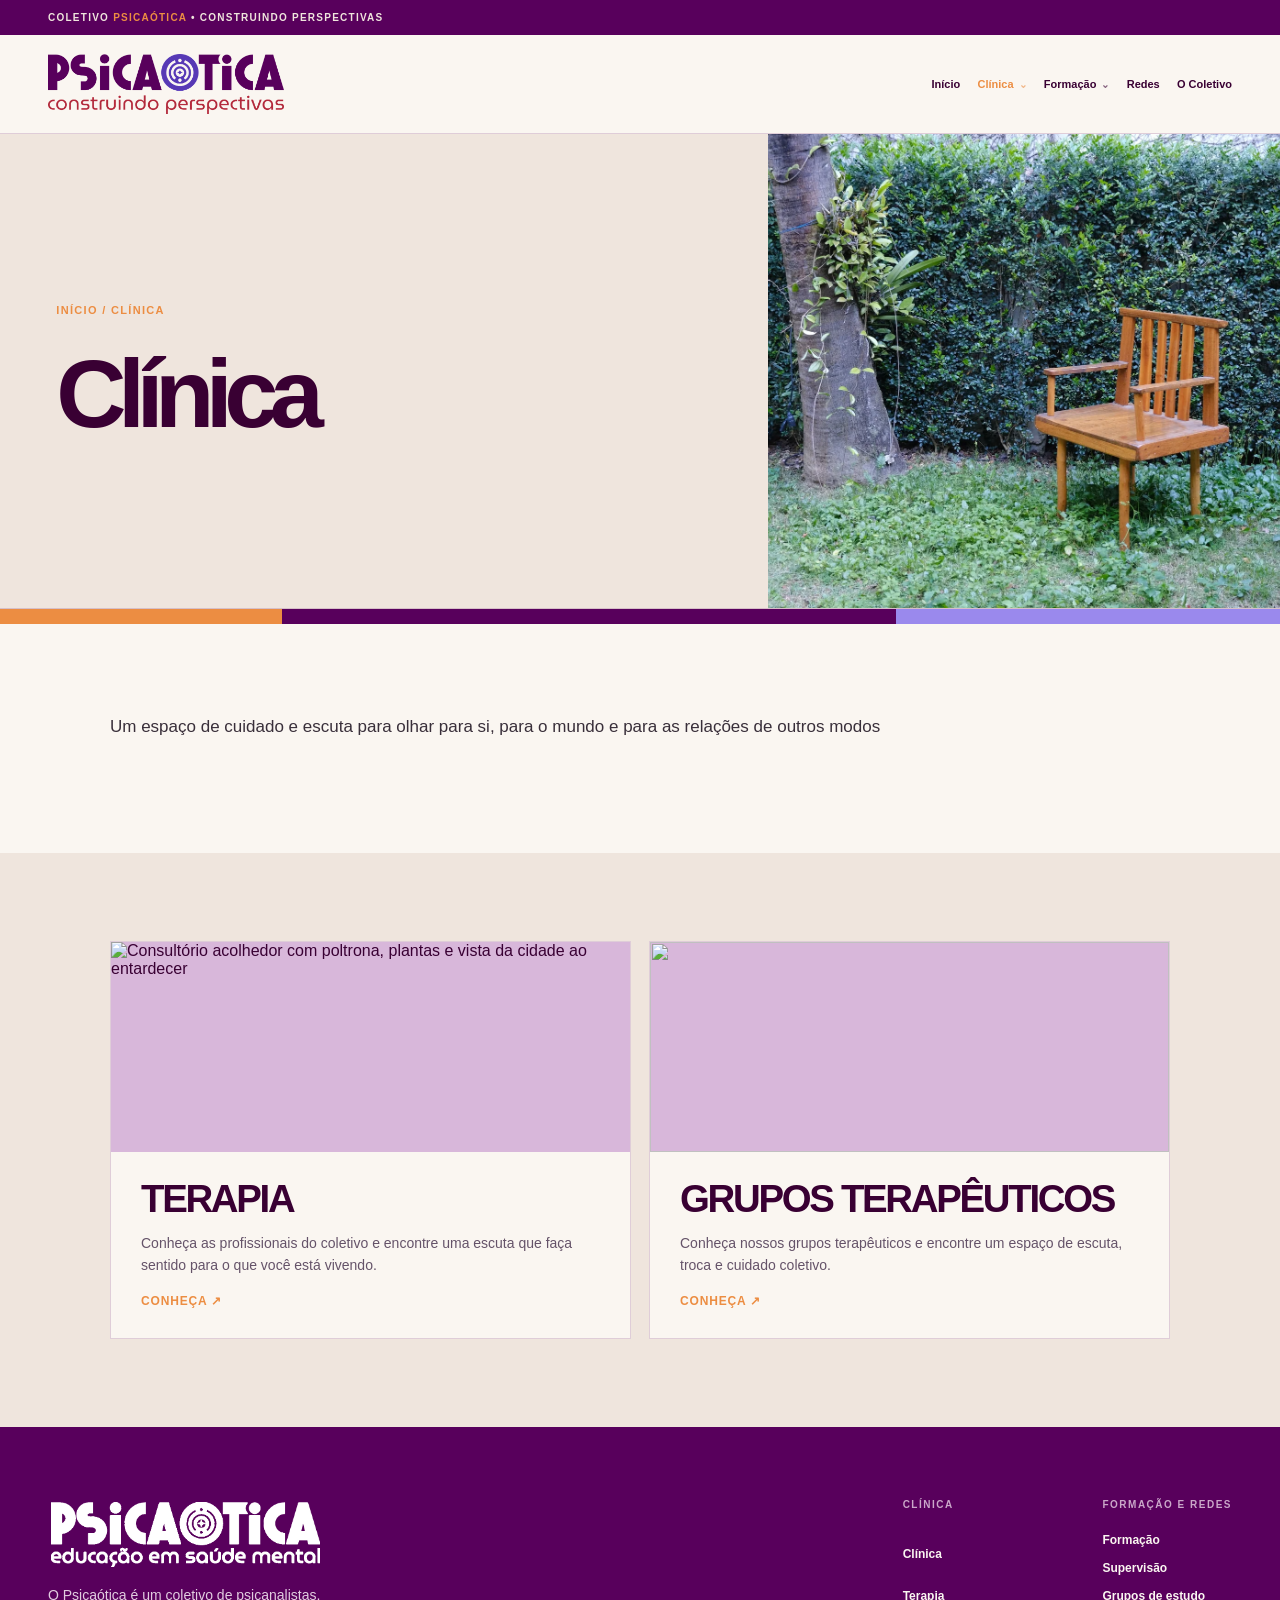
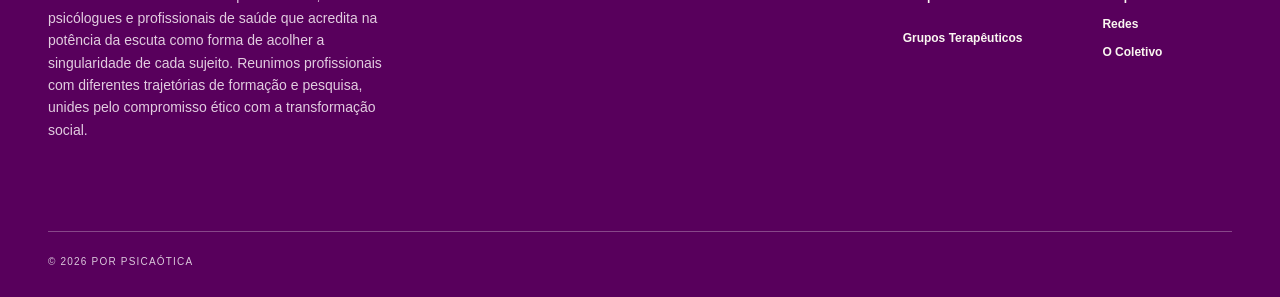
==== clinica.html @ a322cb0e "Troca foto do card Terapia na Clínica pela nova versão" ====
<!DOCTYPE html>
<html lang="pt-BR"><head><meta charset="utf-8"/><meta content="width=device-width, initial-scale=1" name="viewport"/><meta content="#58005c" name="theme-color"/><meta content="O Psicaótica é um coletivo de psicanalistas, psicólogues e profissionais de saúde que acredita na potência da escuta como forma de acolher a singularidade de cada sujeito. Reunimos profissionais com diferentes trajetórias de formação e pesquisa, unides pelo compromisso ético com a transformação social." name="description"/><title>Clínica | Psicaótica</title><link href="assets/style.css" rel="stylesheet"/><link href="assets/icone.png" rel="icon" type="image/png"/></head><body><div class="topbar"><div class="container"><span>COLETIVO <b>PSICAÓTICA</b> • CONSTRUINDO PERSPECTIVAS</span></div></div><header class="header"><div class="container head-inner"><a aria-label="Página inicial Psicaótica" class="wordmark" href="index.html"><img alt="Psicaótica — construindo perspectivas" src="assets/logo.png"/></a><nav aria-label="Menu principal" class="nav" id="mainnav"><a class="" href="index.html">Início</a><div class="nav-group active"><a class="nav-root" href="clinica.html">Clínica <span class="chev">⌄</span></a><div class="subnav"><a class="" href="terapia.html">Terapia</a><a class="" href="grupos-terapeuticos.html">Grupos Terapêuticos</a></div></div><div class="nav-group"><a class="nav-root" href="formacao.html?v=20261016-2121">Formação <span class="chev">⌄</span></a><div class="subnav"><a class="" href="supervisao.html">Supervisão</a><a class="" href="grupos-de-estudo.html">Grupos de estudo</a></div></div><a class="" href="redes.html">Redes</a><a class="" href="o-coletivo.html">O Coletivo</a></nav><button aria-controls="mainnav" aria-expanded="false" aria-label="Abrir menu" class="mobile-menu" id="menubutton" type="button">☰</button></div></header><main class="site-main"><section class="inner-hero inner-photo-hero"><div class="container inner-hero-copy"><p class="eyebrow"><a href="index.html">Início</a> / Clínica</p><h1>Clínica</h1></div><div class="inner-hero-image"><img alt="Fotografia do coletivo: cadeira de madeira no jardim" src="assets/cadeira.webp"/></div></section><div aria-hidden="true" class="stripe"></div><section class="text-section"><div class="container"><div class="text-inner"><div class="long-copy"><p>Um espaço de cuidado e escuta para olhar para si, para o mundo e para as relações de outros modos</p></div></div></div></section><section class="text-section alt"><div class="container"><div class="text-inner"><div class="sections-grid"><a class="section-tile" href="terapia.html"><div class="tile-img"><img alt="Consultório acolhedor com poltrona, plantas e vista da cidade ao entardecer" loading="lazy" src="https://static.wixstatic.com/media/4f5306_926e09d7658e4088a570bdd4f1fd64c8~mv2.webp"/></div><div class="tile-info"><h3>TERAPIA</h3><p>Conheça as profissionais do coletivo e encontre uma escuta que faça sentido para o que você está vivendo.</p><span class="tile-link">Conheça ↗</span></div></a><a class="section-tile" href="grupos-terapeuticos.html"><div class="tile-img"><img alt="" loading="lazy" src="https://static.wixstatic.com/media/4f5306_4c8e13bfe18f4029b427b8da8f125300~mv2.png"/></div><div class="tile-info"><h3>GRUPOS TERAPÊUTICOS</h3><p>Conheça nossos grupos terapêuticos e encontre um espaço de escuta, troca e cuidado coletivo.</p><span class="tile-link">Conheça ↗</span></div></a></div></div></div></section></main><footer class="footer"><div class="container"><div class="footer-content"><div><div class="footer-white-logo"><img alt="Psicaótica" src="assets/logo-rodape.png"/></div><p class="footer-description">O Psicaótica é um coletivo de psicanalistas, psicólogues e profissionais de saúde que acredita na potência da escuta como forma de acolher a singularidade de cada sujeito. Reunimos profissionais com diferentes trajetórias de formação e pesquisa, unides pelo compromisso ético com a transformação social.</p></div><div class="footer-links"><div><small>Clínica</small><a href="clinica.html">Clínica</a><a href="terapia.html">Terapia</a><a href="grupos-terapeuticos.html">Grupos Terapêuticos</a></div><div><small>Formação e redes</small><a href="formacao.html?v=20261016-2121">Formação</a><a href="supervisao.html">Supervisão</a><a href="grupos-de-estudo.html">Grupos de estudo</a><a href="redes.html">Redes</a><a href="o-coletivo.html">O Coletivo</a></div></div></div><div class="footer-end"><span>© 2026 por Psicaótica</span></div></div></footer><script defer="" src="assets/menu.js"></script></body></html>
---- assets/style.css ----
:root{--violet:#58005c;--deep:#390033;--blueviolet:#5739b5;--lavender:#9a89ed;--cream:#efe5dd;--paper:#faf6f1;--coral:#ec8d42;--orange:#ec8d42;--text:#390033;--hair:rgba(88,0,92,.17)}
*{box-sizing:border-box}html{scroll-behavior:smooth}body{margin:0;color:var(--text);background:var(--paper);font-family:Arial,Helvetica,sans-serif;-webkit-font-smoothing:antialiased}a{color:inherit;text-decoration:none}button{font:inherit}img{display:block;max-width:100%}::selection{color:white;background:var(--coral)}
.container{width:min(100% - 96px,1376px);margin-inline:auto}.micro{font-size:11px;letter-spacing:.16em;text-transform:uppercase;font-weight:800}.caps{font-family:Arial,Helvetica,sans-serif;font-stretch:condensed;font-weight:900;letter-spacing:-.065em;text-transform:uppercase}
.topbar{height:35px;background:var(--violet);color:var(--cream);display:flex;align-items:center}.topbar .container{display:flex;justify-content:space-between;align-items:center;gap:24px;font-size:10px;letter-spacing:.125em;font-weight:700}.topbar b{color:var(--orange)}
.header{background:var(--paper);position:relative;z-index:20;border-bottom:1px solid var(--hair)}.head-inner{height:98px;display:flex;align-items:center;justify-content:space-between;gap:25px}.wordmark{width:236px;flex:0 0 auto}.wordmark img{width:100%;height:auto}.nav{display:flex;align-items:center;gap:29px}.nav a{font-size:12px;white-space:nowrap;font-weight:800;transition:color .2s}.nav a:hover{color:var(--coral)}.nav .navlast{background:var(--violet);color:white;padding:16px 18px}.nav .navlast:hover{background:var(--deep);color:white}.mobile-menu{display:none;border:0;background:transparent;color:var(--violet);font-size:30px;cursor:pointer;line-height:1}
.hero{overflow:hidden;background:var(--cream)}.hero-grid{display:grid;grid-template-columns:54% 46%;min-height:690px}.hero-left{padding:85px 7% 60px max(48px,calc((100vw - 1376px)/2));display:flex;flex-direction:column;align-items:flex-start;position:relative;z-index:1}.rubric{display:flex;align-items:center;gap:12px;color:var(--violet);margin-bottom:24px}.rubric:before{content:"";background:var(--coral);width:29px;height:4px}.hero h1{font-size:clamp(56px,5.65vw,92px);line-height:.97;margin:0;max-width:730px;letter-spacing:-.07em}.hero h1 span{color:var(--coral)}.hero h1 em{font-family:Georgia,'Times New Roman',serif;text-transform:none;letter-spacing:-.075em;font-weight:400}.hero-description{max-width:490px;font-size:17px;line-height:1.6;margin:31px 0 29px;color:#644a61}.hero-actions{display:flex;flex-wrap:wrap;gap:11px;align-items:center}.btn{border:1.5px solid var(--violet);padding:17px 20px;display:inline-flex;align-items:center;gap:20px;font-weight:800;text-transform:uppercase;letter-spacing:.075em;font-size:11px;transition:transform .2s,background .2s}.btn:hover{transform:translateY(-3px)}.btn.primary{background:var(--violet);color:white}.btn.secondary:hover{background:#e2d6e4}.hero-foot{display:flex;gap:20px;align-items:center;margin-top:auto;padding-top:40px;font-size:10px;color:#856e81;letter-spacing:.11em;text-transform:uppercase;font-weight:800}.hero-foot:before{content:"";height:1px;width:47px;background:var(--coral)}
.hero-media{position:relative;min-height:620px;overflow:hidden;background:#18352c}.hero-photo{width:100%;height:100%;object-fit:cover;object-position:51% 54%;position:absolute;inset:0}.hero-media:after{content:"";position:absolute;inset:0;background:linear-gradient(0deg,rgba(38,11,30,.37),transparent 45%)}.round-stamp{position:absolute;top:30px;left:30px;z-index:2;background:var(--lavender);width:145px;height:145px;display:grid;place-items:center;border-radius:50%;border:12px solid var(--cream);transform:rotate(-12deg)}.round-stamp img{width:88px;height:88px}.photo-label{position:absolute;bottom:32px;left:42px;right:40px;z-index:2;display:flex;justify-content:space-between;gap:24px;align-items:flex-end;color:white}.photo-label strong{font-size:clamp(38px,5vw,72px);font-weight:900;line-height:.9;letter-spacing:-.07em}.photo-label span{font-size:10px;letter-spacing:.14em;text-transform:uppercase;text-align:right;line-height:1.5;font-weight:800}
.marquee{background:var(--coral);color:var(--paper);overflow:hidden}.marquee-inner{display:flex;align-items:center;gap:34px;white-space:nowrap;padding:17px 0;min-width:max-content;animation:marquee 45s linear infinite}.marquee .word{font-size:12px;text-transform:uppercase;letter-spacing:.155em;font-weight:800}.marquee .dot{color:var(--orange);font-size:17px}@keyframes marquee{to{transform:translateX(-50%)}}
.section-title{font-size:clamp(47px,5.4vw,77px);line-height:1.02;margin:20px 0 0;letter-spacing:-.07em}.section-label{color:var(--coral)}.intro{padding:119px 0 110px;background:var(--paper)}.intro-layout{display:grid;grid-template-columns:1.05fr .95fr;gap:100px;align-items:start}.intro h2{max-width:650px}.intro h2 em{font-family:Georgia,serif;font-weight:400;color:var(--coral)}.intro-right{padding:31px 0 0;border-top:2px solid var(--violet);align-self:center}.intro-right p{font-size:clamp(20px,2.1vw,28px);line-height:1.47;letter-spacing:-.025em;margin:0 0 24px}.intro-right small{font-size:13px;line-height:1.7;color:#806780;display:block;max-width:460px}
.axes{padding:105px 0 124px;background:var(--cream)}.axes-head{display:flex;align-items:end;justify-content:space-between;gap:25px;margin-bottom:49px}.axes-head p{max-width:287px;line-height:1.6;font-size:14px;color:#735c6e;margin:0 0 6px}.axes-grid{display:grid;grid-template-columns:repeat(2,1fr);gap:16px}.axis{min-height:390px;padding:32px 37px 33px;display:flex;flex-direction:column;position:relative;overflow:hidden;transition:transform .25s}.axis:hover{transform:translateY(-5px)}.axis:first-child{background:var(--violet);color:white}.axis:nth-child(2){background:var(--lavender);color:var(--deep)}.axis:nth-child(3){background:var(--coral);color:#fff5ef}.axis:nth-child(4){background:var(--paper);color:var(--violet);border:1px solid rgba(88,0,92,.16)}.axis-top{display:flex;align-items:center;justify-content:space-between;gap:20px;font-size:11px;letter-spacing:.15em;font-weight:800}.axis-top i{font-size:25px;font-weight:400;font-style:normal}.axis-number{position:absolute;right:25px;top:41px;font-size:170px;line-height:1;font-weight:900;opacity:.085;letter-spacing:-.09em}.axis-text{position:relative;margin-top:auto;z-index:1;max-width:500px}.axis-text h3{font-size:clamp(47px,5vw,72px);line-height:1;letter-spacing:-.07em;margin:0 0 16px}.axis-text p{font-size:15px;line-height:1.57;max-width:375px;margin:0}.axis-footer{border-top:1px solid currentColor;margin-top:28px;opacity:.76;padding-top:18px;font-size:10px;text-transform:uppercase;letter-spacing:.12em;font-weight:800;display:flex;justify-content:space-between}
.manifesto{background:var(--deep);color:var(--cream);overflow:hidden}.manifest-grid{display:grid;grid-template-columns:1.02fr .98fr;min-height:630px}.manifest-copy{padding:95px 8% 95px max(48px,calc((100vw - 1376px)/2));display:flex;flex-direction:column;align-items:flex-start}.manifest-copy .micro{color:var(--lavender)}.manifest-copy blockquote{font-size:clamp(48px,5.2vw,77px);font-weight:900;line-height:1.04;letter-spacing:-.075em;margin:60px 0 27px}.manifest-copy blockquote em{font-family:Georgia,serif;font-weight:400;color:var(--lavender);letter-spacing:-.07em}.manifest-copy p{max-width:475px;line-height:1.68;color:#e1d1df;font-size:15px;margin:0}.manifest-photo{position:relative;overflow:hidden;min-height:560px}.manifest-photo>img{width:100%;height:100%;position:absolute;inset:0;object-fit:cover;object-position:50% 45%}.cat-caption{position:absolute;left:31px;bottom:30px;color:#fff;padding:12px 16px;background:var(--violet);font-weight:800;font-size:10px;letter-spacing:.13em;text-transform:uppercase}
.people{padding:118px 0 120px;background:var(--paper)}.people-head{display:flex;justify-content:space-between;align-items:end;gap:40px;margin-bottom:55px}.people-head p{max-width:365px;color:#776478;font-size:14px;line-height:1.7;margin:0}.people-grid{display:grid;grid-template-columns:1fr 1fr;gap:24px}.person{display:grid;grid-template-columns:45% 55%;min-height:345px;background:var(--cream);border:1px solid var(--hair)}.person-image{min-height:345px;position:relative;overflow:hidden;background:var(--lavender)}.person-image img{width:100%;height:100%;position:absolute;inset:0;object-fit:cover;object-position:center 38%}.person:nth-child(2) .person-image img{object-position:center 26%}.person-copy{padding:34px 29px;display:flex;flex-direction:column;justify-content:flex-end}.person-copy .micro{font-size:10px;color:var(--coral)}.person-copy h3{font-size:clamp(30px,2.5vw,43px);letter-spacing:-.06em;line-height:1.05;margin:16px 0 11px}.person-copy p{font-size:13px;line-height:1.65;color:#755f72;margin:0}
.newsletter{padding:93px 0;background:var(--lavender);color:var(--deep);position:relative;overflow:hidden}.news-layout{display:grid;grid-template-columns:1fr 1fr;gap:80px;align-items:center}.newsletter h2{font-size:clamp(53px,5.5vw,82px);line-height:.99;letter-spacing:-.075em;margin:17px 0 0}.newsletter p{font-size:18px;line-height:1.65;margin:0 0 28px;max-width:480px}.newsletter .btn{background:var(--deep);color:white;border-color:var(--deep)}.news-star{position:absolute;right:-100px;bottom:-180px;font-family:Georgia,serif;font-size:500px;line-height:1;color:rgba(88,0,92,.08);pointer-events:none}
.footer{background:var(--violet);color:var(--paper);padding:72px 0 30px}.footer-content{display:flex;justify-content:space-between;align-items:start;gap:80px;padding-bottom:76px}.footer-white-logo{width:275px;max-width:100%}.footer-white-logo img{width:100%;height:auto}.footer-content p{max-width:350px;line-height:1.6;color:#e2cce0;font-size:14px}.footer-links{display:flex;gap:80px;font-size:12px;font-weight:700}.footer-links div{display:grid;gap:14px}.footer-links small{text-transform:uppercase;font-size:10px;color:#caa7c9;letter-spacing:.15em;margin-bottom:9px}.footer-links a:hover{text-decoration:underline}.footer-end{border-top:1px solid rgba(255,255,255,.28);padding-top:24px;display:flex;justify-content:space-between;gap:20px;font-size:10px;letter-spacing:.12em;text-transform:uppercase;color:#dbc8dc}
.preview{position:fixed;bottom:17px;right:17px;background:#fff;color:var(--violet);border:1px solid var(--hair);padding:11px 15px;z-index:15;font-size:10px;font-weight:800;text-transform:uppercase;letter-spacing:.09em;box-shadow:0 10px 35px #0002}
@media(max-width:1100px){.container{width:min(100% - 64px,1376px)}.nav{gap:18px}.nav a{font-size:11px}.wordmark{width:204px}.hero-left{padding-left:32px}.round-stamp{left:-55px}.manifest-copy{padding-left:32px}.intro-layout{gap:55px}.person{display:flex;flex-direction:column}.person-image{height:330px;min-height:330px}.person-copy{min-height:180px}}
@media(max-width:760px){.container{width:min(100% - 38px,1376px)}.topbar .container span:last-child{display:none}.topbar .container{justify-content:center;font-size:9px}.head-inner{height:80px}.wordmark{width:194px}.mobile-menu{display:block}.nav{display:none;position:absolute;left:0;right:0;top:80px;background:var(--paper);padding:24px 22px 30px;flex-direction:column;align-items:stretch;gap:22px;box-shadow:0 22px 30px #39003322;border-bottom:1px solid var(--hair)}.nav.open{display:flex}.nav a{font-size:13px}.nav .navlast{text-align:center}.hero-grid{display:flex;flex-direction:column}.hero-left{padding:56px 22px 48px}.rubric{font-size:10px}.hero h1{font-size:clamp(57px,13.3vw,87px)}.hero-description{font-size:16px;margin:26px 0}.hero-foot{display:none}.hero-media{width:100%;min-height:420px;height:420px}.hero-photo{object-position:52% 48%}.round-stamp{left:16px;top:18px;width:112px;height:112px;border:9px solid var(--cream)}.round-stamp img{width:60px;height:60px}.photo-label{left:24px;bottom:25px;right:22px}.photo-label strong{font-size:49px}.photo-label span{font-size:9px}.marquee-inner{padding:13px 0}.intro{padding:80px 0}.intro-layout{display:block}.intro-right{margin-top:42px;padding-top:25px}.intro-right p{font-size:22px}.section-title{font-size:clamp(48px,10vw,68px)}.axes{padding:76px 0 85px}.axes-head{display:block;margin-bottom:30px}.axes-head p{margin-top:22px}.axes-grid{grid-template-columns:1fr;gap:12px}.axis{min-height:310px;padding:27px}.axis-text h3{font-size:60px}.axis-number{font-size:145px}.manifest-grid{display:block}.manifest-copy{padding:76px 20px 72px}.manifest-copy blockquote{font-size:clamp(48px,11vw,69px);margin:34px 0 28px}.manifest-photo{height:450px;min-height:450px}.manifest-photo>img{object-position:center 38%}.people{padding:77px 0 87px}.people-head{display:block;margin-bottom:32px}.people-head p{margin-top:23px}.people-grid{grid-template-columns:1fr}.person{display:grid;grid-template-columns:42% 58%;min-height:245px}.person-image{height:100%;min-height:245px}.person-copy{min-height:unset;padding:22px}.person-copy h3{font-size:30px}.person-copy p{font-size:12px}.newsletter{padding:75px 0}.news-layout{display:block}.newsletter h2{margin:19px 0 28px}.newsletter p{font-size:16px}.footer-content{display:block;padding-bottom:49px}.footer-links{margin-top:34px;gap:40px}.footer-end{display:block;line-height:1.8}.footer-end span{display:block}.preview{right:7px;bottom:7px;padding:8px 11px;font-size:9px}}
@media(max-width:430px){.hero h1{font-size:54px}.hero-media{height:380px;min-height:380px}.person{display:block}.person-image{height:250px}.person-copy{min-height:145px}.hero-actions{align-items:stretch}.btn{font-size:10px}.photo-label strong{font-size:44px}}
@media(prefers-reduced-motion:reduce){html{scroll-behavior:auto}.marquee-inner{animation:none}.axis,.btn{transition:none}}


/* Páginas internas: herdam a arte e a tipografia editorial da capa aprovada */
html{scroll-behavior:smooth}body{min-height:100vh}body a:focus-visible,body button:focus-visible{outline:3px solid #ec8d42;outline-offset:4px}
.nav a.active{color:var(--coral)!important;border-bottom:2px solid var(--coral)}
.header{z-index:100}
.page-hero{overflow:hidden;position:relative;background:var(--cream);padding:88px 0 90px;border-bottom:1px solid var(--hair)}
.page-hero .container{position:relative;z-index:2}
.page-hero:after{content:'✳';font-family:Georgia,serif;font-size:clamp(200px,32vw,470px);color:var(--lavender);opacity:.17;line-height:1;position:absolute;right:-3vw;top:-13vw;pointer-events:none}
.crumbs{font-size:11px;letter-spacing:.13em;text-transform:uppercase;font-weight:800;color:var(--coral);margin-bottom:28px}
.crumbs a{text-decoration:underline;text-underline-offset:4px}
.page-hero h1{font-size:clamp(55px,8.2vw,122px);line-height:.86;letter-spacing:-.085em;margin:0;max-width:1050px;font-weight:900}
.page-hero h1 em{font-family:Georgia,serif;font-weight:400;color:var(--coral)}
.page-hero p{max-width:650px;margin:35px 0 0;font-size:clamp(16px,1.65vw,21px);line-height:1.64;color:#614b65}
.small-band{height:18px;background:linear-gradient(90deg,var(--coral) 0 20%,var(--violet) 20% 63%,var(--lavender) 63%)}
.page-content{padding:90px 0 118px;background:var(--paper)}
.content-grid{display:grid;grid-template-columns:minmax(0,1.45fr) minmax(240px,.55fr);gap:70px}
.article-text{max-width:790px}.article-text h2{font-size:clamp(35px,4.5vw,66px);letter-spacing:-.075em;line-height:1.01;margin:0 0 28px}
.article-text h3{font-size:clamp(28px,3vw,40px);letter-spacing:-.055em;line-height:1.07;margin:52px 0 16px}
.article-text p{font-size:17px;line-height:1.78;margin:0 0 23px;color:#3e3041}
.article-text p.lead{font-size:clamp(20px,2.25vw,27px);line-height:1.55;font-weight:650;letter-spacing:-.015em;color:var(--violet)}
.article-text ul{margin:25px 0 42px;padding:0;list-style:none;border-top:1px solid var(--hair)}
.article-text li{position:relative;border-bottom:1px solid var(--hair);padding:16px 18px 16px 35px;font-size:16px;line-height:1.6}
.article-text li:before{content:'✳';position:absolute;left:3px;color:var(--coral)}
.aside-note{align-self:start;position:sticky;top:28px;border:1px solid var(--hair);padding:30px;background:var(--cream)}
.aside-note .micro{color:var(--coral)}.aside-note p{font-size:14px;line-height:1.65;margin:18px 0;color:#644b65}
.aside-note .btn{width:100%;justify-content:space-between;margin-top:16px;font-size:11px}
.block-alt{padding:100px 0;background:var(--cream)}
.block-title{font-size:clamp(45px,5vw,76px);letter-spacing:-.075em;line-height:1;margin:10px 0 40px}
.values-list{display:grid;grid-template-columns:repeat(3,minmax(0,1fr));gap:1px;background:rgba(88,0,92,.2);border:1px solid rgba(88,0,92,.2)}
.value-card{background:var(--cream);padding:30px;min-height:214px}.value-card h3{font-size:27px;letter-spacing:-.06em;line-height:1.1;margin:0 0 14px}.value-card p{font-size:14px;line-height:1.65;margin:0;color:#735c72}
.axis-cards{display:grid;grid-template-columns:repeat(2,minmax(0,1fr));gap:15px}.axis-card{background:var(--paper);border:1px solid var(--hair);padding:34px;display:flex;min-height:230px;flex-direction:column;transition:transform .2s}.axis-card:hover{transform:translateY(-4px)}.axis-card .micro{color:var(--coral)}.axis-card h3{font-size:clamp(32px,3.5vw,51px);margin:35px 0 15px;letter-spacing:-.07em}.axis-card p{font-size:14px;line-height:1.6;color:#6b546d;margin:0 auto 0 0}.axis-card .arrow{align-self:flex-end;font-size:24px}
.profile-grid{display:grid;grid-template-columns:repeat(2,minmax(0,1fr));gap:22px}
.profile-card{background:var(--paper);border:1px solid var(--hair);overflow:hidden;display:grid;grid-template-columns:46% 54%;min-height:350px}
.profile-photo{position:relative;min-height:350px;background:var(--lavender);overflow:hidden}.profile-photo img{width:100%;height:100%;object-fit:cover;display:block;position:absolute;inset:0}
.profile-content{padding:28px 25px;display:flex;flex-direction:column;align-items:start}.profile-content h3{font-size:clamp(30px,3vw,42px);letter-spacing:-.07em;line-height:1;margin:15px 0}.profile-content p{font-size:13px;line-height:1.68;margin:0;color:#6a526b}
.profile-foot{margin-top:auto;padding-top:22px;width:100%;border-top:1px solid var(--hair);color:#795b77;font-size:11px;line-height:1.45}
.archive-list{display:grid;grid-template-columns:repeat(4,1fr);gap:16px;margin-top:26px}.archive-card{border:1px solid var(--hair);background:var(--paper);overflow:hidden}.archive-photo{aspect-ratio:4 / 4.7;background:var(--lavender);overflow:hidden;display:grid;place-items:center}.archive-photo img{width:100%;height:100%;object-fit:cover}.archive-photo span{font-size:45px;font-weight:900;color:var(--deep);opacity:.3}.archive-card h3{font-size:21px;line-height:1.13;padding:19px 16px;margin:0;letter-spacing:-.045em}
.validation-note{margin:33px 0 0;padding:21px 24px;border-left:4px solid var(--coral);background:rgba(177,41,59,.07);font-size:13px;line-height:1.7;color:#563550}
.callout{display:flex;flex-wrap:wrap;justify-content:space-between;gap:25px;align-items:center;background:var(--deep);color:var(--paper);padding:38px 44px;margin-top:65px}.callout p{font-size:21px;max-width:650px;line-height:1.4;margin:0}.callout .btn{color:var(--paper);border-color:var(--paper)}
.home-feature{padding:90px 0;background:var(--paper)}
.home-feature-row{display:grid;grid-template-columns:minmax(0,.95fr) minmax(0,1.05fr);gap:65px;align-items:center}.home-feature h2{font-size:clamp(45px,5.5vw,78px);line-height:1;letter-spacing:-.07em;margin:16px 0 25px}.home-feature p{font-size:17px;line-height:1.75;color:#674b68;margin-bottom:25px}.home-feature-photo{height:480px;overflow:hidden}.home-feature-photo img{width:100%;height:100%;object-fit:cover}
.bottom-links{display:flex;gap:18px;flex-wrap:wrap;margin-top:35px}.bottom-links a{text-decoration:underline;text-underline-offset:6px;color:var(--violet);font-size:14px;font-weight:800}
.footer-links a,.footer a{white-space:normal}
@media(max-width:950px){.profile-grid{grid-template-columns:1fr}.archive-list{grid-template-columns:repeat(3,1fr)}.content-grid{grid-template-columns:1fr}.aside-note{position:relative;top:auto}.values-list{grid-template-columns:repeat(2,1fr)}}
@media(max-width:700px){.page-hero{padding:58px 0 69px}.page-content,.block-alt,.home-feature{padding:64px 0}.page-hero h1{font-size:clamp(53px,12vw,84px)}.page-hero p{margin-top:24px}.archive-list{grid-template-columns:repeat(2,1fr)}.profile-card{grid-template-columns:40% 60%;min-height:280px}.profile-photo{min-height:280px}.profile-content{padding:22px 17px}.profile-content h3{font-size:27px}.values-list,.axis-cards{grid-template-columns:1fr}.home-feature-row{display:block}.home-feature-photo{height:365px;margin-top:35px}.callout{padding:28px}.nav a.active{border:0}.page-hero:after{top:15vw}}
@media(max-width:420px){.profile-card{display:block}.profile-photo{min-height:260px;height:260px}.profile-content{min-height:215px}.archive-list{gap:10px}.archive-card h3{font-size:18px;padding:12px}}

/* Navegação fiel à estrutura das páginas publicadas no Wix */
.head-inner{gap:24px}.nav{gap:clamp(13px,1.35vw,26px)}.nav>a,.nav .nav-root{font-size:11px;white-space:nowrap}
.nav-group{position:relative;display:flex;align-items:center}.nav-root{display:inline-flex;align-items:center;gap:5px;text-decoration:none}.nav-root .chev{font-size:10px;opacity:.6}.nav-group.active .nav-root,.nav a.active{color:var(--coral)!important}
.subnav{display:none;position:absolute;top:100%;left:-14px;min-width:216px;background:var(--paper);border:1px solid var(--hair);padding:12px;z-index:150;box-shadow:0 18px 30px #320a3633}
.subnav a{display:block!important;font-size:12px!important;padding:12px 10px!important;border:0!important;white-space:normal!important;color:var(--deep)!important;line-height:1.4}
.subnav a:hover,.subnav a.active{background:var(--cream);color:var(--coral)!important}
.nav-group:hover .subnav,.nav-group:focus-within .subnav{display:block}
.site-main{min-height:56vh}.inner-hero{position:relative;background:var(--cream);border-bottom:1px solid var(--hair);overflow:hidden;padding:95px 0 83px}
.inner-hero:after{content:'✳';pointer-events:none;position:absolute;right:-3vw;top:-7vw;font:normal 440px/1 Georgia,serif;color:var(--lavender);opacity:.14}
.inner-hero .container{position:relative;z-index:1}.eyebrow{color:var(--coral);font-weight:800;font-size:11px;letter-spacing:.12em;text-transform:uppercase;margin:0 0 24px}
.inner-hero h1{font-size:clamp(56px,9vw,126px);line-height:.89;letter-spacing:-.088em;font-weight:900;margin:0;max-width:900px;color:var(--deep)}
.inner-hero h1 em{font-family:Georgia,serif;font-weight:400;color:var(--coral)}
.inner-hero .subtitle{font-size:clamp(19px,2.2vw,27px);line-height:1.44;max-width:650px;margin:33px 0 0;color:var(--deep)}
.stripe{height:15px;background:linear-gradient(90deg,var(--coral) 0 22%,var(--violet) 22% 70%,var(--lavender) 70%)}
.text-section{padding:88px 0;background:var(--paper)}.text-section.alt{background:var(--cream)}.text-inner{max-width:1060px;margin:0 auto}
.long-copy{max-width:850px}.long-copy p{font-size:17px;line-height:1.78;margin:0 0 23px;color:#392f3a}
.long-copy p:first-child{margin-top:0}.section-heading{font-size:clamp(37px,5.1vw,71px);font-weight:850;letter-spacing:-.075em;line-height:1.02;margin:0 0 32px;color:var(--deep)}
.sections-grid{display:grid;grid-template-columns:repeat(2,minmax(0,1fr));gap:18px}.section-tile{display:flex;flex-direction:column;min-height:380px;border:1px solid var(--hair);background:var(--paper);overflow:hidden;text-decoration:none;color:var(--deep)}
.section-tile .tile-img{position:relative;height:210px;overflow:hidden;background:#d8b7da}.tile-img img{width:100%;height:100%;object-fit:cover}.tile-info{padding:27px 30px 30px;flex:1;display:flex;flex-direction:column}.section-tile h3{font-size:clamp(29px,3vw,43px);line-height:1.05;letter-spacing:-.06em;margin:0 0 12px}
.section-tile p{font-size:14px;line-height:1.6;color:#655369;margin:0 0 18px}.section-tile .tile-link{font-weight:800;font-size:12px;color:var(--coral);margin-top:auto;text-transform:uppercase;letter-spacing:.07em}
.cards-area{padding:88px 0;background:var(--cream)}.cards-area .section-heading{margin-bottom:39px}
.people-cards{display:grid;grid-template-columns:repeat(2,minmax(0,1fr));gap:20px;align-items:stretch}
.bio-card{display:grid;grid-template-columns:minmax(170px,36%) minmax(0,64%);border:1px solid var(--hair);background:var(--paper);overflow:hidden;min-height:410px}
.bio-image{background:#c7abd0;min-height:390px;position:relative;overflow:hidden}.bio-image img{width:100%;height:100%;object-fit:cover;position:absolute;inset:0}
.bio-details{padding:28px 27px 26px;display:flex;flex-direction:column;min-width:0}.bio-details h3{font-size:clamp(27px,2.6vw,40px);line-height:1.04;letter-spacing:-.065em;margin:0 0 6px}.bio-role{font-size:12px;font-weight:800;letter-spacing:.08em;color:var(--coral);text-transform:uppercase;margin-bottom:20px}
.bio-copy{font-size:13px;line-height:1.7;color:#4e3e4e}.bio-copy p{margin:0 0 13px}.bio-links{display:flex;gap:10px;flex-wrap:wrap;margin-top:auto;padding-top:18px}
.social{border:1px solid #bfa4bd;min-height:36px;display:inline-flex;align-items:center;justify-content:center;gap:7px;padding:8px 13px;color:var(--deep);font-size:11px;font-weight:750;text-decoration:none;overflow-wrap:anywhere}.social:hover{background:var(--deep);color:var(--paper)}
.social svg{width:15px;height:15px;flex-shrink:0}.content-img{max-width:100%;height:auto;display:block;object-fit:cover}.feature-split{display:grid;grid-template-columns:1fr 1fr;gap:60px;align-items:center}.feature-split img{width:100%;height:410px;object-fit:cover}
.footer-description{max-width:620px;line-height:1.65}.meta-copy{font-size:14px;line-height:1.7;color:#584760}.path-nav{padding:22px 0;background:#f0e8f0}.path-nav .container{display:flex;flex-wrap:wrap;gap:14px;font-weight:800;font-size:11px;text-transform:uppercase;letter-spacing:.08em}.path-nav a{text-decoration:none;color:var(--violet)}
.redes-grid{display:grid;grid-template-columns:repeat(3,minmax(0,1fr));gap:16px}.rede-card{border:1px solid var(--hair);padding:28px;background:var(--paper);min-height:270px;display:flex;flex-direction:column}.rede-card h3{font-size:34px;letter-spacing:-.055em;margin:0 0 16px}.rede-card p{font-size:15px;line-height:1.7;color:#5f4a60}.rede-card a,.rede-card .soon{display:inline-flex;align-items:center;margin-top:auto;font-size:12px;letter-spacing:.07em;font-weight:800;color:var(--coral);text-decoration:none}.news-note{margin-top:15px;border-left:3px solid var(--coral);padding:13px 18px;font-size:14px}
@media(max-width:1110px){.people-cards{grid-template-columns:1fr}.bio-card{min-height:unset}.bio-image{min-height:330px}.nav{gap:12px}}
@media(max-width:700px){.nav{gap:8px}.nav-group{display:block}.nav-group .subnav{display:block;position:static;box-shadow:none;border:0;border-left:2px solid var(--lavender);padding:0 0 0 13px;margin:7px 0 8px 8px;background:transparent}.subnav a{padding:8px 6px!important}.inner-hero{padding:60px 0 68px}.inner-hero h1{font-size:clamp(54px,12vw,82px)}.inner-hero .subtitle{font-size:18px}.text-section,.cards-area{padding:63px 0}.long-copy p{font-size:15.5px}.sections-grid,.redes-grid,.feature-split{grid-template-columns:1fr}.feature-split img{height:330px}.bio-card{grid-template-columns:1fr}.bio-image{min-height:300px;height:300px}.bio-details{padding:23px}.section-tile .tile-img{height:230px}.people-cards{gap:15px}}

/* Atualização solicitada em 15/10: home antiga, CTA de acolhimento e heros internos fotográficos */
.inner-photo-hero{display:grid;grid-template-columns:60% 40%;padding:0;min-height:474px;align-items:stretch;background:var(--cream)}
.inner-photo-hero:after{content:none}
.inner-photo-hero .inner-hero-copy{margin:0;max-width:none;width:100%;padding:85px clamp(30px,4.4vw,84px);display:flex;flex-direction:column;align-items:flex-start;justify-content:center}
.inner-photo-hero h1{font-size:clamp(54px,7.6vw,121px);overflow-wrap:anywhere;max-width:100%}
.inner-photo-hero .eyebrow{margin-bottom:35px}
.inner-photo-hero .eyebrow a{color:var(--coral)}
.inner-photo-hero .subtitle{font-size:clamp(21px,2vw,29px);margin-top:30px}
.inner-hero-image{overflow:hidden;min-height:474px;background:#d1c1cf;position:relative}
.inner-hero-image img{display:block;position:absolute;inset:0;width:100%;height:100%;object-fit:cover;object-position:center}
.home-acknowledgement{padding:115px 0;background:var(--cream);border-top:1px solid var(--hair)}
.acknowledgement-content{max-width:1080px;margin-inline:auto}
.home-acknowledgement h2{font-size:clamp(52px,7vw,93px);max-width:700px;letter-spacing:-.075em;line-height:.99;color:var(--deep);margin:0 0 38px;font-weight:900}
.home-acknowledgement p:not(.eyebrow){font-size:clamp(16px,1.9vw,20px);line-height:1.85;max-width:980px;margin:0 0 32px}
.home-acknowledgement .btn.secondary{background:transparent}
.bio-links{gap:7px;margin-top:20px;align-items:center}
.bio-links .social{padding:8px 10px;font-size:10px;white-space:nowrap}
.bio-links .social-pending{background:#f4ecf1;border-color:#dfd0da;color:#8c7d8a;cursor:not-allowed}
.bio-links .social-pending svg{opacity:.65}
.bio-links a.social:hover{background:var(--violet);color:#fff}
@media(max-width:960px){.inner-photo-hero{grid-template-columns:55% 45%}.inner-photo-hero .inner-hero-copy{padding:58px 35px}.inner-photo-hero h1{font-size:clamp(54px,8vw,88px)}.bio-links .social{padding:8px 9px}}
@media(max-width:700px){.inner-photo-hero{grid-template-columns:1fr}.inner-photo-hero .inner-hero-copy{padding:55px 24px 45px}.inner-photo-hero h1{font-size:clamp(49px,12vw,76px)}.inner-photo-hero .eyebrow{margin-bottom:25px}.inner-hero-image{height:310px;min-height:310px}.home-acknowledgement{padding:73px 0}.home-acknowledgement h2{font-size:clamp(48px,12vw,70px)}.bio-links{gap:6px}.bio-links .social{font-size:10px}}


/* 15/10 v5 — quadro editorial da Home, conforme imagens aprovadas */
.axes-home{padding:104px 0 118px}
.axes-home .axes-head{margin-bottom:50px;align-items:end}
.axes-home .axes-heading-block .eyebrow{margin:0 0 29px}
.axes-home .axes-heading{font-size:clamp(56px,6.3vw,103px);line-height:.97;letter-spacing:-.077em;margin:0;color:var(--deep)}
.axes-home .axes-heading span{color:var(--coral)}
.axes-home .axes-head>p{max-width:300px;color:#725d6f;font-size:15px;line-height:1.65;margin:0 2px 14px}
.axes-home .axes-grid{gap:18px}
.axes-home .axis{min-height:416px;padding:35px 40px 36px}
.axes-home .axis-text h3{font-size:clamp(50px,4.9vw,80px);font-weight:900;letter-spacing:-.072em;line-height:.99;overflow-wrap:anywhere}
.axes-home .axis-text p{max-width:440px;font-size:17px;line-height:1.58}
.axes-home .axis-top{position:relative;z-index:2;font-size:12px;letter-spacing:.125em}
.axes-home .axis-number{font-size:198px;line-height:1;right:35px;top:32px;opacity:.105;pointer-events:none}
.axes-home .axis-footer{position:relative;z-index:2;margin-top:32px;padding-top:21px;font-size:11px}
.axes-home .axis:nth-child(3){color:var(--deep)}
.axes-home .axis:nth-child(3) .axis-number{opacity:.11}
.axes-home .axis:nth-child(4){color:var(--violet)}
.axes-home .axis:focus-visible{outline-offset:5px}
@media(max-width:900px){.axes-home .axes-heading{font-size:clamp(53px,7vw,83px)}.axes-home .axis{padding:29px;min-height:350px}.axes-home .axis-text h3{font-size:clamp(39px,5vw,63px)}.axes-home .axis-number{font-size:153px;right:18px}}
@media(max-width:760px){.axes-home{padding:77px 0 88px}.axes-home .axes-head{display:block;margin-bottom:34px}.axes-home .axes-heading{font-size:clamp(45px,10.9vw,82px)}.axes-home .axes-head>p{margin:22px 0 0;max-width:450px}.axes-home .axes-grid{grid-template-columns:1fr;gap:13px}.axes-home .axis{min-height:340px;padding:28px 26px}.axes-home .axis-text h3{font-size:clamp(46px,11vw,68px)}.axes-home .axis-text p{font-size:15px}.axes-home .axis-number{font-size:156px;right:24px;top:25px}}
@media(max-width:400px){.axes-home .axis-text h3{font-size:45px}.axes-home .axes-heading{font-size:45px}.axes-home .axis{min-height:330px}}
/* Ajuste de largura para o título mais longo no celular */
@media(max-width:760px){.axes-home .axis:nth-child(2) .axis-text h3{font-size:clamp(32px,8.7vw,54px);overflow-wrap:normal;letter-spacing:-.073em}}


/* Agenda editorial de quatro cards na home. Os exemplos não representam eventos confirmados. */
.agenda-quatro{padding:90px 0 108px;background:var(--paper);color:var(--deep)}
.agenda-quatro-heading{display:grid;grid-template-columns:1.15fr .85fr;gap:clamp(30px,6vw,100px);align-items:end;margin-bottom:40px}
.agenda-quatro-kicker{display:flex;align-items:center;gap:16px;margin:0 0 26px;font-size:12px;letter-spacing:.2em;font-weight:850}
.agenda-quatro-kicker:before{content:"";width:37px;height:3px;background:var(--coral);display:block}
.agenda-quatro-titleblock h2{font-size:clamp(50px,6.2vw,96px);letter-spacing:-.076em;line-height:.91;margin:0;color:var(--deep);font-weight:900}
.agenda-quatro-titleblock h2 em{display:inline-block;font-family:Georgia,'Times New Roman',serif;font-size:1.02em;font-weight:400;color:var(--coral);letter-spacing:-.08em}
.agenda-quatro-intro{border-top:2px solid var(--violet);padding-top:25px;max-width:600px}
.agenda-quatro-intro .agenda-quatro-lead{font-size:clamp(20px,2.05vw,29px);line-height:1.34;letter-spacing:-.035em;margin:0 0 14px}
.agenda-quatro-intro p:last-child{color:#756374;font-size:14px;line-height:1.55;margin:0}
.agenda-quatro-notice{font-size:12px;color:#766476;line-height:1.55;margin:0 0 22px;border-left:3px solid var(--coral);padding:3px 0 3px 13px}
.agenda-quatro-grid{display:grid;grid-template-columns:repeat(4,minmax(0,1fr));gap:17px;align-items:stretch}
.agenda-quatro-card{min-width:0;display:flex;flex-direction:column;border:1px solid var(--hair);background:#faf6f1;overflow:hidden}
.agenda-quatro-card.agenda-quatro-lilac{background:#dfd0f6}
.agenda-quatro-card.agenda-quatro-blush{background:#f3dfdc}
.agenda-quatro-photo{width:100%;aspect-ratio:1.82/1;height:auto;object-fit:cover;display:block;background:#e3cfdc}
.agenda-quatro-content{display:flex;flex-direction:column;flex:1;padding:22px 22px 20px}
.agenda-quatro-date{color:#bd5345;font-size:11px;font-weight:900;letter-spacing:.09em;line-height:1.5;margin:0 0 18px}
.agenda-quatro-date span{font-size:10px;color:#7b6073}
.agenda-quatro-content h3{font-size:clamp(22px,2.05vw,31px);line-height:1.08;letter-spacing:-.055em;font-weight:850;margin:0 0 14px;overflow-wrap:anywhere}
.agenda-quatro-description{color:#675968;font-size:13px;line-height:1.6;margin:0 0 24px}
.agenda-quatro-more{border-top:1px solid rgba(88,0,92,.4);margin-top:auto;padding-top:16px}
.agenda-quatro-more summary{cursor:pointer;display:flex;align-items:center;justify-content:space-between;gap:10px;list-style:none;font-size:10px;letter-spacing:.095em;font-weight:850;color:var(--deep);min-height:28px}
.agenda-quatro-more summary::-webkit-details-marker{display:none}
.agenda-quatro-more summary span{font-size:22px;line-height:1}
.agenda-quatro-more summary:hover,.agenda-quatro-more summary:focus-visible{color:var(--coral)}
.agenda-quatro-more[open] summary span{transform:rotate(90deg)}
.agenda-quatro-more>p{border-top:1px solid var(--hair);margin:11px 0 0;padding:12px 0 0;color:#655667;font-size:12px;line-height:1.55}
@media(max-width:1060px){.agenda-quatro{padding:75px 0 83px}.agenda-quatro-grid{grid-template-columns:repeat(2,minmax(0,1fr));gap:20px}.agenda-quatro-heading{grid-template-columns:1fr 1fr}.agenda-quatro-content h3{font-size:30px}}
@media(max-width:700px){.agenda-quatro{padding:58px 0 66px}.agenda-quatro-heading{display:block;margin-bottom:25px}.agenda-quatro-titleblock h2{font-size:clamp(48px,10.4vw,75px)}.agenda-quatro-intro{margin-top:28px;padding-top:18px}.agenda-quatro-intro .agenda-quatro-lead{font-size:20px}.agenda-quatro-grid{grid-template-columns:1fr;gap:16px}.agenda-quatro-photo{aspect-ratio:2.05/1}.agenda-quatro-content{padding:20px 23px 23px}.agenda-quatro-content h3{font-size:30px}.agenda-quatro-description{font-size:14px}.agenda-quatro-more summary{font-size:11px}.agenda-quatro-notice{font-size:11px}}
@media(max-width:390px){.agenda-quatro-titleblock h2{font-size:45px}.agenda-quatro-content{padding:18px}.agenda-quatro-content h3{font-size:27px}}

/* O Coletivo: apresentação em coluna larga, sem imagem lateral */
.collective-intro-wide{width:100%}
.collective-intro-wide .long-copy{max-width:100%}

/* Agenda temporariamente oculta até a confirmação dos eventos. */
.agenda-quatro[hidden]{display:none!important}
/* Segundo card O COLETIVO e quarto card REDES DE COMUNICAÇÃO */
.axes-home .axis:nth-child(2) .axis-text h3{font-size:clamp(38px,4.2vw,68px);letter-spacing:-.072em;overflow-wrap:normal}
.axes-home .axis:nth-child(4) .axis-text h3{font-size:clamp(30px,3.75vw,59px);letter-spacing:-.073em;overflow-wrap:normal}
@media(max-width:900px){.axes-home .axis:nth-child(2) .axis-text h3{font-size:clamp(36px,4.7vw,56px)}.axes-home .axis:nth-child(4) .axis-text h3{font-size:clamp(28px,3.7vw,46px)}}
@media(max-width:760px){.axes-home .axis:nth-child(2) .axis-text h3{font-size:clamp(39px,9vw,60px)}.axes-home .axis:nth-child(4) .axis-text h3{font-size:clamp(28px,7.4vw,52px)}}
@media(max-width:390px){.axes-home .axis:nth-child(4) .axis-text h3{font-size:clamp(25px,7vw,30px)}}

/* Home: Clínica e O Coletivo com títulos na mesma altura da primeira linha */
.axes-home .axes-grid>.axis:nth-child(-n+2){display:grid;grid-template-rows:auto 1fr auto}
.axes-home .axes-grid>.axis:nth-child(-n+2) .axis-text{margin-top:0;align-self:start;padding-top:58px}
.axes-home .axes-grid>.axis:nth-child(-n+2) .axis-footer{margin-top:0}
@media(max-width:900px){.axes-home .axes-grid>.axis:nth-child(-n+2) .axis-text{padding-top:43px}}
@media(max-width:760px){.axes-home .axes-grid>.axis:nth-child(-n+2) .axis-text{padding-top:34px}}

/* Caixa informativa na ficha da Maju, na página Supervisão */
.supervision-info{margin-top:19px;padding:19px 20px 20px;background:#fff;border:1px solid #e3d6e5;border-left:3px solid var(--lavender);color:#4e3e4e;font-size:13px;line-height:1.75;overflow-wrap:break-word}
.supervision-info p{margin:0}
.supervision-info p + p{margin-top:12px}
.supervision-info strong{color:var(--deep);font-weight:800}
@media(max-width:700px){.supervision-info{padding:17px 16px;font-size:13px;line-height:1.7}}

/* Supervisão: retratos ocupam 80% da altura do cartão, sem alongamento até o rodapé */
.supervision-profiles .bio-image{height:80%;min-height:0;align-self:start}
.supervision-profiles .bio-image img{width:100%;height:100%;object-fit:cover;object-position:center top}
@media(max-width:700px){.supervision-profiles .bio-image{height:360px;min-height:0}}
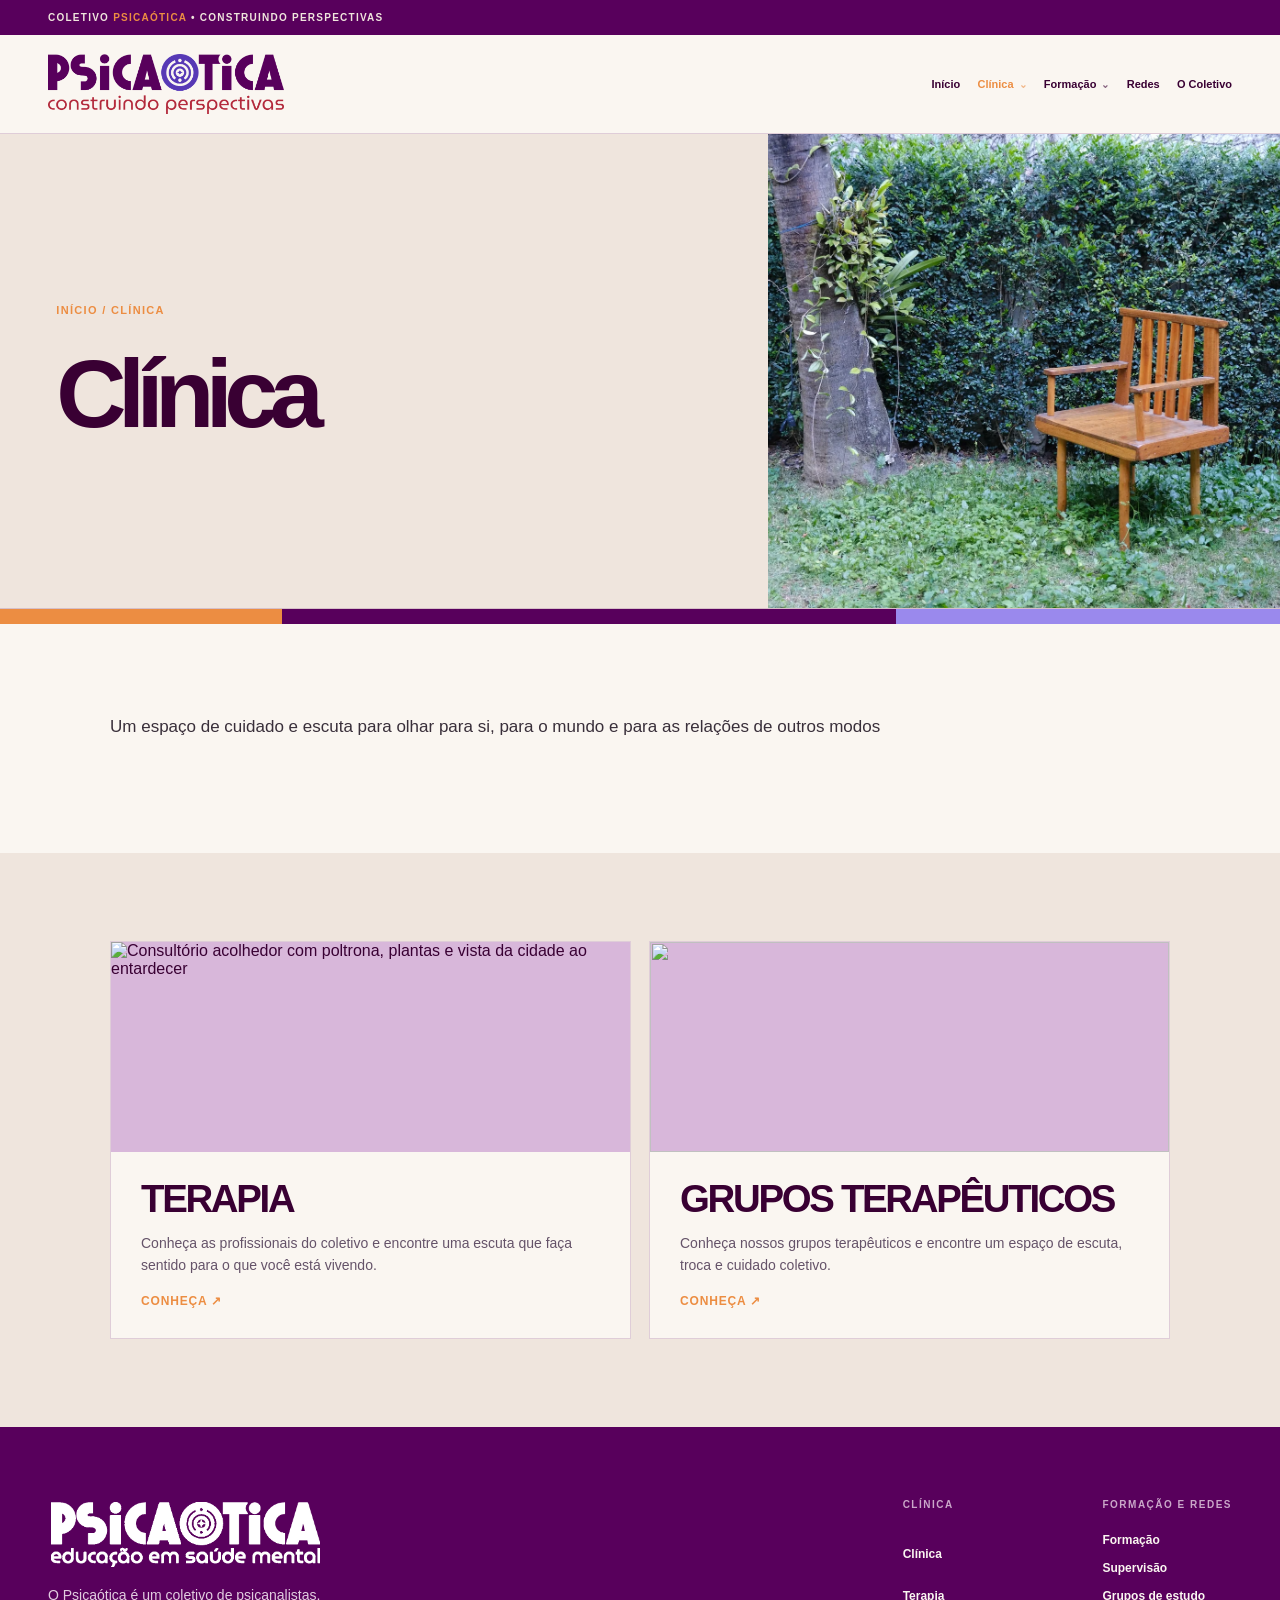
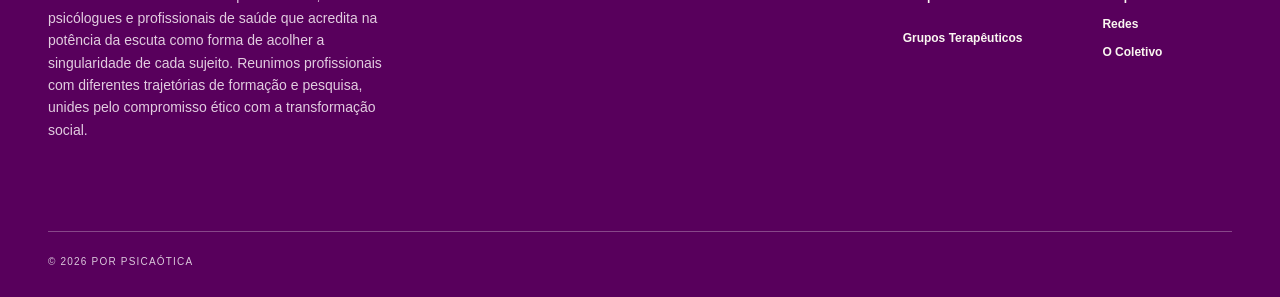
==== commit 5605c7c1: "Destaca termos da apresentação da Clínica em roxo e laranja" ====
--- a/clinica.html
+++ b/clinica.html
@@ -1,2 +1,2 @@
 <!DOCTYPE html>
-<html lang="pt-BR"><head><meta charset="utf-8"/><meta content="width=device-width, initial-scale=1" name="viewport"/><meta content="#58005c" name="theme-color"/><meta content="O Psicaótica é um coletivo de psicanalistas, psicólogues e profissionais de saúde que acredita na potência da escuta como forma de acolher a singularidade de cada sujeito. Reunimos profissionais com diferentes trajetórias de formação e pesquisa, unides pelo compromisso ético com a transformação social." name="description"/><title>Clínica | Psicaótica</title><link href="assets/style.css" rel="stylesheet"/><link href="assets/icone.png" rel="icon" type="image/png"/></head><body><div class="topbar"><div class="container"><span>COLETIVO <b>PSICAÓTICA</b> • CONSTRUINDO PERSPECTIVAS</span></div></div><header class="header"><div class="container head-inner"><a aria-label="Página inicial Psicaótica" class="wordmark" href="index.html"><img alt="Psicaótica — construindo perspectivas" src="assets/logo.png"/></a><nav aria-label="Menu principal" class="nav" id="mainnav"><a class="" href="index.html">Início</a><div class="nav-group active"><a class="nav-root" href="clinica.html">Clínica <span class="chev">⌄</span></a><div class="subnav"><a class="" href="terapia.html">Terapia</a><a class="" href="grupos-terapeuticos.html">Grupos Terapêuticos</a></div></div><div class="nav-group"><a class="nav-root" href="formacao.html?v=20261016-2121">Formação <span class="chev">⌄</span></a><div class="subnav"><a class="" href="supervisao.html">Supervisão</a><a class="" href="grupos-de-estudo.html">Grupos de estudo</a></div></div><a class="" href="redes.html">Redes</a><a class="" href="o-coletivo.html">O Coletivo</a></nav><button aria-controls="mainnav" aria-expanded="false" aria-label="Abrir menu" class="mobile-menu" id="menubutton" type="button">☰</button></div></header><main class="site-main"><section class="inner-hero inner-photo-hero"><div class="container inner-hero-copy"><p class="eyebrow"><a href="index.html">Início</a> / Clínica</p><h1>Clínica</h1></div><div class="inner-hero-image"><img alt="Fotografia do coletivo: cadeira de madeira no jardim" src="assets/cadeira.webp"/></div></section><div aria-hidden="true" class="stripe"></div><section class="text-section"><div class="container"><div class="text-inner"><div class="long-copy"><p>Um espaço de cuidado e escuta para olhar para si, para o mundo e para as relações de outros modos</p></div></div></div></section><section class="text-section alt"><div class="container"><div class="text-inner"><div class="sections-grid"><a class="section-tile" href="terapia.html"><div class="tile-img"><img alt="Consultório acolhedor com poltrona, plantas e vista da cidade ao entardecer" loading="lazy" src="https://static.wixstatic.com/media/4f5306_926e09d7658e4088a570bdd4f1fd64c8~mv2.webp"/></div><div class="tile-info"><h3>TERAPIA</h3><p>Conheça as profissionais do coletivo e encontre uma escuta que faça sentido para o que você está vivendo.</p><span class="tile-link">Conheça ↗</span></div></a><a class="section-tile" href="grupos-terapeuticos.html"><div class="tile-img"><img alt="" loading="lazy" src="https://static.wixstatic.com/media/4f5306_4c8e13bfe18f4029b427b8da8f125300~mv2.png"/></div><div class="tile-info"><h3>GRUPOS TERAPÊUTICOS</h3><p>Conheça nossos grupos terapêuticos e encontre um espaço de escuta, troca e cuidado coletivo.</p><span class="tile-link">Conheça ↗</span></div></a></div></div></div></section></main><footer class="footer"><div class="container"><div class="footer-content"><div><div class="footer-white-logo"><img alt="Psicaótica" src="assets/logo-rodape.png"/></div><p class="footer-description">O Psicaótica é um coletivo de psicanalistas, psicólogues e profissionais de saúde que acredita na potência da escuta como forma de acolher a singularidade de cada sujeito. Reunimos profissionais com diferentes trajetórias de formação e pesquisa, unides pelo compromisso ético com a transformação social.</p></div><div class="footer-links"><div><small>Clínica</small><a href="clinica.html">Clínica</a><a href="terapia.html">Terapia</a><a href="grupos-terapeuticos.html">Grupos Terapêuticos</a></div><div><small>Formação e redes</small><a href="formacao.html?v=20261016-2121">Formação</a><a href="supervisao.html">Supervisão</a><a href="grupos-de-estudo.html">Grupos de estudo</a><a href="redes.html">Redes</a><a href="o-coletivo.html">O Coletivo</a></div></div></div><div class="footer-end"><span>© 2026 por Psicaótica</span></div></div></footer><script defer="" src="assets/menu.js"></script></body></html>+<html lang="pt-BR"><head><meta charset="utf-8"/><meta content="width=device-width, initial-scale=1" name="viewport"/><meta content="#58005c" name="theme-color"/><meta content="O Psicaótica é um coletivo de psicanalistas, psicólogues e profissionais de saúde que acredita na potência da escuta como forma de acolher a singularidade de cada sujeito. Reunimos profissionais com diferentes trajetórias de formação e pesquisa, unides pelo compromisso ético com a transformação social." name="description"/><title>Clínica | Psicaótica</title><link href="assets/style.css" rel="stylesheet"/><link href="assets/icone.png" rel="icon" type="image/png"/></head><body><div class="topbar"><div class="container"><span>COLETIVO <b>PSICAÓTICA</b> • CONSTRUINDO PERSPECTIVAS</span></div></div><header class="header"><div class="container head-inner"><a aria-label="Página inicial Psicaótica" class="wordmark" href="index.html"><img alt="Psicaótica — construindo perspectivas" src="assets/logo.png"/></a><nav aria-label="Menu principal" class="nav" id="mainnav"><a class="" href="index.html">Início</a><div class="nav-group active"><a class="nav-root" href="clinica.html">Clínica <span class="chev">⌄</span></a><div class="subnav"><a class="" href="terapia.html">Terapia</a><a class="" href="grupos-terapeuticos.html">Grupos Terapêuticos</a></div></div><div class="nav-group"><a class="nav-root" href="formacao.html?v=20261016-2121">Formação <span class="chev">⌄</span></a><div class="subnav"><a class="" href="supervisao.html">Supervisão</a><a class="" href="grupos-de-estudo.html">Grupos de estudo</a></div></div><a class="" href="redes.html">Redes</a><a class="" href="o-coletivo.html">O Coletivo</a></nav><button aria-controls="mainnav" aria-expanded="false" aria-label="Abrir menu" class="mobile-menu" id="menubutton" type="button">☰</button></div></header><main class="site-main"><section class="inner-hero inner-photo-hero"><div class="container inner-hero-copy"><p class="eyebrow"><a href="index.html">Início</a> / Clínica</p><h1>Clínica</h1></div><div class="inner-hero-image"><img alt="Fotografia do coletivo: cadeira de madeira no jardim" src="assets/cadeira.webp"/></div></section><div aria-hidden="true" class="stripe"></div><section class="text-section clinic-intro"><div class="container"><div class="text-inner"><div class="long-copy"><p>Um <span class="destaque-roxo">espaço de cuidado e escuta</span> para <span class="destaque-laranja">olhar para si</span>, para o mundo e para as <span class="destaque-roxo">relações de outros modos</span></p></div></div></div></section><section class="text-section alt"><div class="container"><div class="text-inner"><div class="sections-grid"><a class="section-tile" href="terapia.html"><div class="tile-img"><img alt="Consultório acolhedor com poltrona, plantas e vista da cidade ao entardecer" loading="lazy" src="https://static.wixstatic.com/media/4f5306_926e09d7658e4088a570bdd4f1fd64c8~mv2.webp"/></div><div class="tile-info"><h3>TERAPIA</h3><p>Conheça as profissionais do coletivo e encontre uma escuta que faça sentido para o que você está vivendo.</p><span class="tile-link">Conheça ↗</span></div></a><a class="section-tile" href="grupos-terapeuticos.html"><div class="tile-img"><img alt="" loading="lazy" src="https://static.wixstatic.com/media/4f5306_4c8e13bfe18f4029b427b8da8f125300~mv2.png"/></div><div class="tile-info"><h3>GRUPOS TERAPÊUTICOS</h3><p>Conheça nossos grupos terapêuticos e encontre um espaço de escuta, troca e cuidado coletivo.</p><span class="tile-link">Conheça ↗</span></div></a></div></div></div></section></main><footer class="footer"><div class="container"><div class="footer-content"><div><div class="footer-white-logo"><img alt="Psicaótica" src="assets/logo-rodape.png"/></div><p class="footer-description">O Psicaótica é um coletivo de psicanalistas, psicólogues e profissionais de saúde que acredita na potência da escuta como forma de acolher a singularidade de cada sujeito. Reunimos profissionais com diferentes trajetórias de formação e pesquisa, unides pelo compromisso ético com a transformação social.</p></div><div class="footer-links"><div><small>Clínica</small><a href="clinica.html">Clínica</a><a href="terapia.html">Terapia</a><a href="grupos-terapeuticos.html">Grupos Terapêuticos</a></div><div><small>Formação e redes</small><a href="formacao.html?v=20261016-2121">Formação</a><a href="supervisao.html">Supervisão</a><a href="grupos-de-estudo.html">Grupos de estudo</a><a href="redes.html">Redes</a><a href="o-coletivo.html">O Coletivo</a></div></div></div><div class="footer-end"><span>© 2026 por Psicaótica</span></div></div></footer><script defer="" src="assets/menu.js"></script></body></html>
--- a/assets/style.css
+++ b/assets/style.css
@@ -128,7 +128,7 @@
 .axes-home .axes-head{margin-bottom:50px;align-items:end}
 .axes-home .axes-heading-block .eyebrow{margin:0 0 29px}
 .axes-home .axes-heading{font-size:clamp(56px,6.3vw,103px);line-height:.97;letter-spacing:-.077em;margin:0;color:var(--deep)}
-.axes-home .axes-heading span{color:var(--coral)}
+.axes-home .axes-heading span{color:var(--coral);font-family:Georgia,'Times New Roman',serif;font-style:italic;font-weight:400;letter-spacing:-.075em;text-transform:none}
 .axes-home .axes-head>p{max-width:300px;color:#725d6f;font-size:15px;line-height:1.65;margin:0 2px 14px}
 .axes-home .axes-grid{gap:18px}
 .axes-home .axis{min-height:416px;padding:35px 40px 36px}
@@ -211,3 +211,17 @@
 .supervision-profiles .bio-image{height:80%;min-height:0;align-self:start}
 .supervision-profiles .bio-image img{width:100%;height:100%;object-fit:cover;object-position:center top}
 @media(max-width:700px){.supervision-profiles .bio-image{height:360px;min-height:0}}
+
+/* Supervisão: negrito editorial e destaques na introdução. */
+.supervision-intro .supervision-highlight{font-weight:850}
+.supervision-intro .supervision-highlight--violet{color:var(--violet)}
+.supervision-intro .supervision-highlight--orange{color:#b84e0e}
+.supervision-intro .long-copy p{margin-bottom:18px}
+
+/* Destaques editoriais exclusivos da apresentação O Coletivo */
+.collective-intro-wide .destaque-roxo{font-weight:700;color:#4b006e}
+.collective-intro-wide .destaque-laranja{font-weight:700;color:#ec8d42}
+
+/* Terapia: destaques editoriais limitados ao texto de apresentação */
+.therapy-intro .destaque-roxo{font-weight:700;color:#4b006e}
+.therapy-intro .destaque-laranja{font-weight:700;color:#ec8d42}
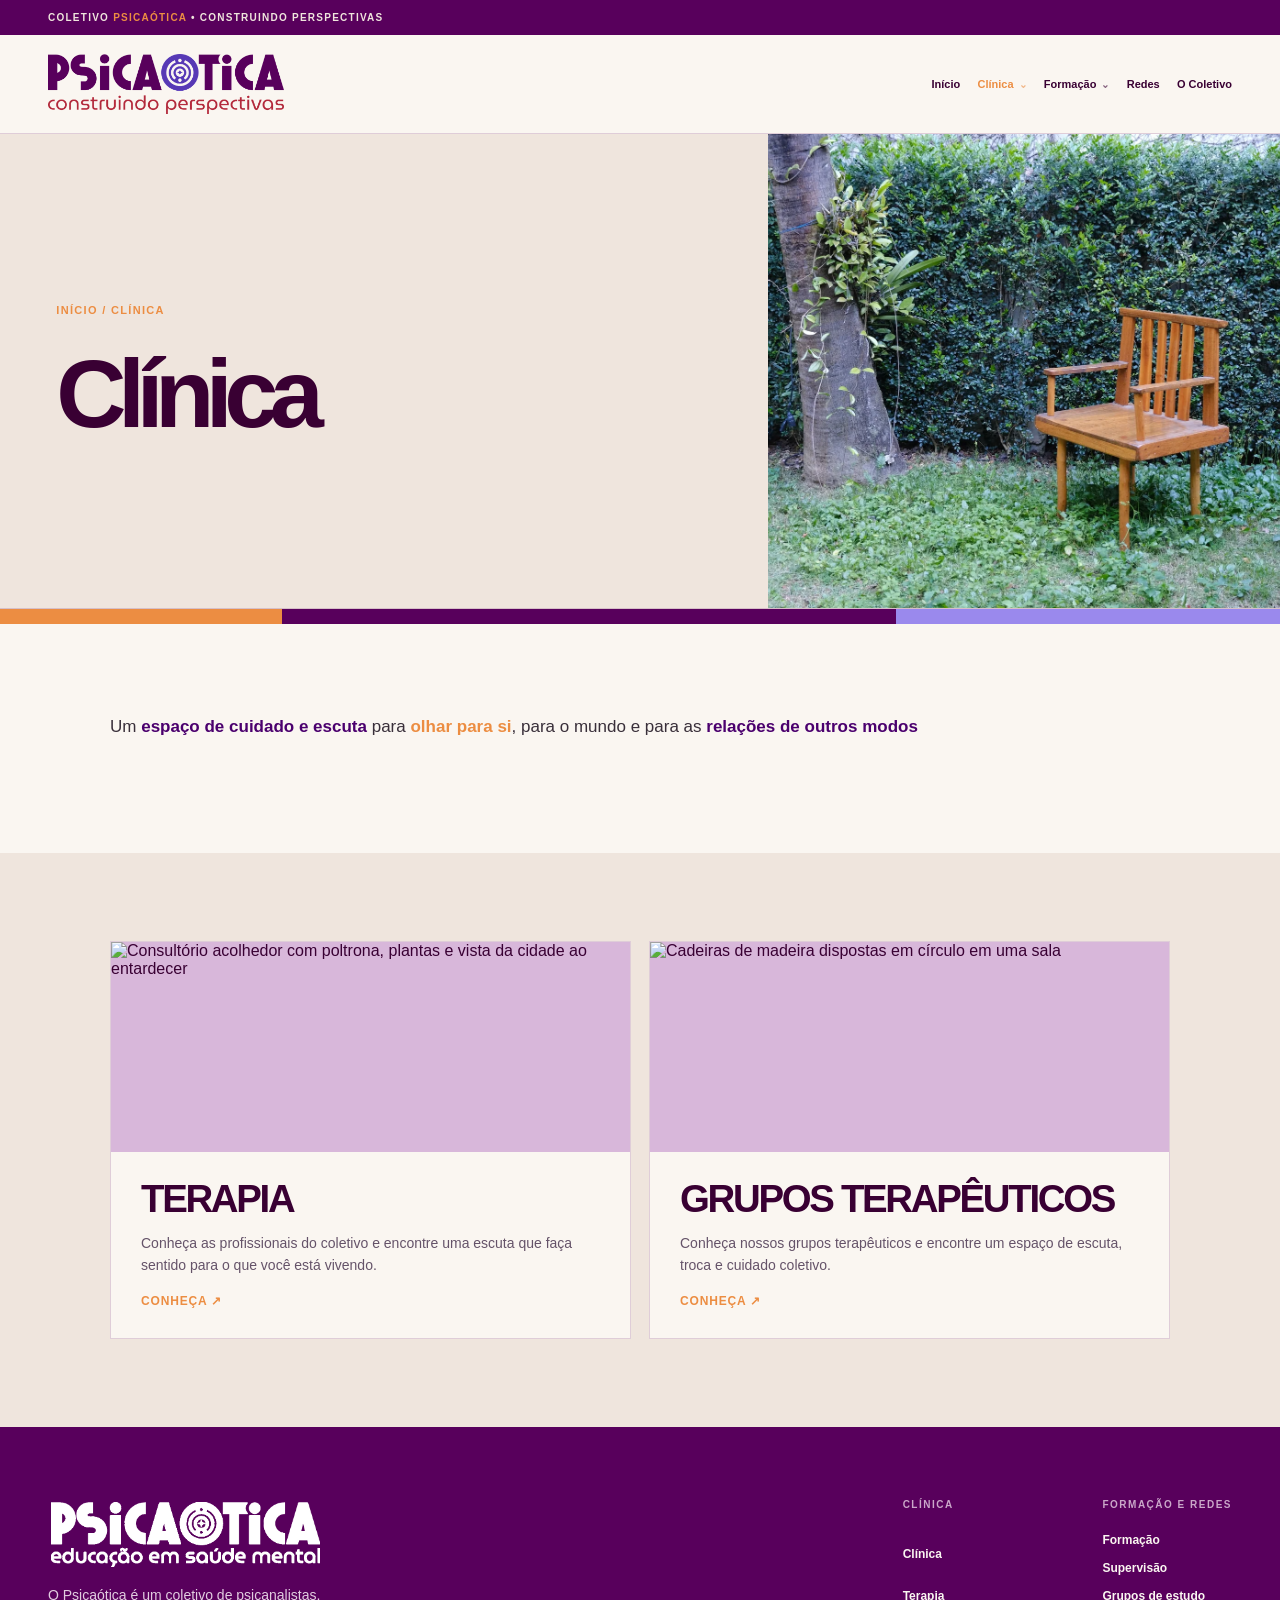
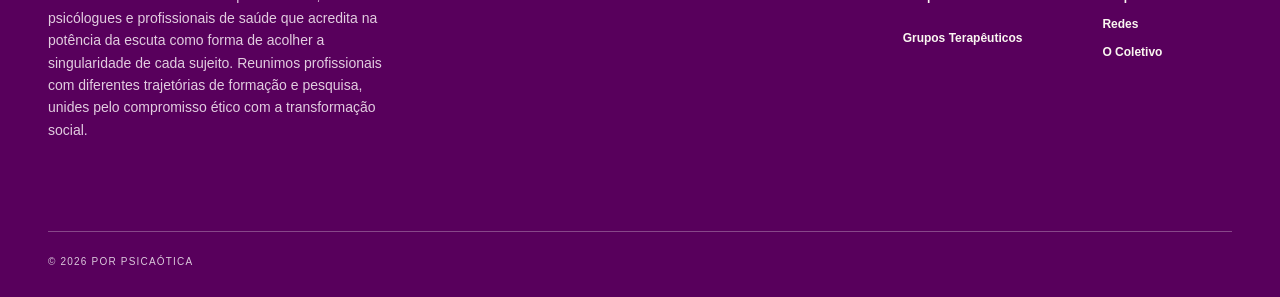
==== commit cd4a36e4: "Atualiza foto de Grupos Terapêuticos no card da Clínica" ====
--- a/clinica.html
+++ b/clinica.html
@@ -1,2 +1,2 @@
 <!DOCTYPE html>
-<html lang="pt-BR"><head><meta charset="utf-8"/><meta content="width=device-width, initial-scale=1" name="viewport"/><meta content="#58005c" name="theme-color"/><meta content="O Psicaótica é um coletivo de psicanalistas, psicólogues e profissionais de saúde que acredita na potência da escuta como forma de acolher a singularidade de cada sujeito. Reunimos profissionais com diferentes trajetórias de formação e pesquisa, unides pelo compromisso ético com a transformação social." name="description"/><title>Clínica | Psicaótica</title><link href="assets/style.css" rel="stylesheet"/><link href="assets/icone.png" rel="icon" type="image/png"/></head><body><div class="topbar"><div class="container"><span>COLETIVO <b>PSICAÓTICA</b> • CONSTRUINDO PERSPECTIVAS</span></div></div><header class="header"><div class="container head-inner"><a aria-label="Página inicial Psicaótica" class="wordmark" href="index.html"><img alt="Psicaótica — construindo perspectivas" src="assets/logo.png"/></a><nav aria-label="Menu principal" class="nav" id="mainnav"><a class="" href="index.html">Início</a><div class="nav-group active"><a class="nav-root" href="clinica.html">Clínica <span class="chev">⌄</span></a><div class="subnav"><a class="" href="terapia.html">Terapia</a><a class="" href="grupos-terapeuticos.html">Grupos Terapêuticos</a></div></div><div class="nav-group"><a class="nav-root" href="formacao.html?v=20261016-2121">Formação <span class="chev">⌄</span></a><div class="subnav"><a class="" href="supervisao.html">Supervisão</a><a class="" href="grupos-de-estudo.html">Grupos de estudo</a></div></div><a class="" href="redes.html">Redes</a><a class="" href="o-coletivo.html">O Coletivo</a></nav><button aria-controls="mainnav" aria-expanded="false" aria-label="Abrir menu" class="mobile-menu" id="menubutton" type="button">☰</button></div></header><main class="site-main"><section class="inner-hero inner-photo-hero"><div class="container inner-hero-copy"><p class="eyebrow"><a href="index.html">Início</a> / Clínica</p><h1>Clínica</h1></div><div class="inner-hero-image"><img alt="Fotografia do coletivo: cadeira de madeira no jardim" src="assets/cadeira.webp"/></div></section><div aria-hidden="true" class="stripe"></div><section class="text-section clinic-intro"><div class="container"><div class="text-inner"><div class="long-copy"><p>Um <span class="destaque-roxo">espaço de cuidado e escuta</span> para <span class="destaque-laranja">olhar para si</span>, para o mundo e para as <span class="destaque-roxo">relações de outros modos</span></p></div></div></div></section><section class="text-section alt"><div class="container"><div class="text-inner"><div class="sections-grid"><a class="section-tile" href="terapia.html"><div class="tile-img"><img alt="Consultório acolhedor com poltrona, plantas e vista da cidade ao entardecer" loading="lazy" src="https://static.wixstatic.com/media/4f5306_926e09d7658e4088a570bdd4f1fd64c8~mv2.webp"/></div><div class="tile-info"><h3>TERAPIA</h3><p>Conheça as profissionais do coletivo e encontre uma escuta que faça sentido para o que você está vivendo.</p><span class="tile-link">Conheça ↗</span></div></a><a class="section-tile" href="grupos-terapeuticos.html"><div class="tile-img"><img alt="" loading="lazy" src="https://static.wixstatic.com/media/4f5306_4c8e13bfe18f4029b427b8da8f125300~mv2.png"/></div><div class="tile-info"><h3>GRUPOS TERAPÊUTICOS</h3><p>Conheça nossos grupos terapêuticos e encontre um espaço de escuta, troca e cuidado coletivo.</p><span class="tile-link">Conheça ↗</span></div></a></div></div></div></section></main><footer class="footer"><div class="container"><div class="footer-content"><div><div class="footer-white-logo"><img alt="Psicaótica" src="assets/logo-rodape.png"/></div><p class="footer-description">O Psicaótica é um coletivo de psicanalistas, psicólogues e profissionais de saúde que acredita na potência da escuta como forma de acolher a singularidade de cada sujeito. Reunimos profissionais com diferentes trajetórias de formação e pesquisa, unides pelo compromisso ético com a transformação social.</p></div><div class="footer-links"><div><small>Clínica</small><a href="clinica.html">Clínica</a><a href="terapia.html">Terapia</a><a href="grupos-terapeuticos.html">Grupos Terapêuticos</a></div><div><small>Formação e redes</small><a href="formacao.html?v=20261016-2121">Formação</a><a href="supervisao.html">Supervisão</a><a href="grupos-de-estudo.html">Grupos de estudo</a><a href="redes.html">Redes</a><a href="o-coletivo.html">O Coletivo</a></div></div></div><div class="footer-end"><span>© 2026 por Psicaótica</span></div></div></footer><script defer="" src="assets/menu.js"></script></body></html>+<html lang="pt-BR"><head><meta charset="utf-8"/><meta content="width=device-width, initial-scale=1" name="viewport"/><meta content="#58005c" name="theme-color"/><meta content="O Psicaótica é um coletivo de psicanalistas, psicólogues e profissionais de saúde que acredita na potência da escuta como forma de acolher a singularidade de cada sujeito. Reunimos profissionais com diferentes trajetórias de formação e pesquisa, unides pelo compromisso ético com a transformação social." name="description"/><title>Clínica | Psicaótica</title><link href="assets/style.css" rel="stylesheet"/><link href="assets/icone.png" rel="icon" type="image/png"/></head><body><div class="topbar"><div class="container"><span>COLETIVO <b>PSICAÓTICA</b> • CONSTRUINDO PERSPECTIVAS</span></div></div><header class="header"><div class="container head-inner"><a aria-label="Página inicial Psicaótica" class="wordmark" href="index.html"><img alt="Psicaótica — construindo perspectivas" src="assets/logo.png"/></a><nav aria-label="Menu principal" class="nav" id="mainnav"><a class="" href="index.html">Início</a><div class="nav-group active"><a class="nav-root" href="clinica.html">Clínica <span class="chev">⌄</span></a><div class="subnav"><a class="" href="terapia.html">Terapia</a><a class="" href="grupos-terapeuticos.html">Grupos Terapêuticos</a></div></div><div class="nav-group"><a class="nav-root" href="formacao.html?v=20261016-2121">Formação <span class="chev">⌄</span></a><div class="subnav"><a class="" href="supervisao.html">Supervisão</a><a class="" href="grupos-de-estudo.html">Grupos de estudo</a></div></div><a class="" href="redes.html">Redes</a><a class="" href="o-coletivo.html">O Coletivo</a></nav><button aria-controls="mainnav" aria-expanded="false" aria-label="Abrir menu" class="mobile-menu" id="menubutton" type="button">☰</button></div></header><main class="site-main"><section class="inner-hero inner-photo-hero"><div class="container inner-hero-copy"><p class="eyebrow"><a href="index.html">Início</a> / Clínica</p><h1>Clínica</h1></div><div class="inner-hero-image"><img alt="Fotografia do coletivo: cadeira de madeira no jardim" src="assets/cadeira.webp"/></div></section><div aria-hidden="true" class="stripe"></div><section class="text-section clinic-intro"><div class="container"><div class="text-inner"><div class="long-copy"><p>Um <span class="destaque-roxo">espaço de cuidado e escuta</span> para <span class="destaque-laranja">olhar para si</span>, para o mundo e para as <span class="destaque-roxo">relações de outros modos</span></p></div></div></div></section><section class="text-section alt"><div class="container"><div class="text-inner"><div class="sections-grid"><a class="section-tile" href="terapia.html"><div class="tile-img"><img alt="Consultório acolhedor com poltrona, plantas e vista da cidade ao entardecer" loading="lazy" src="https://static.wixstatic.com/media/4f5306_926e09d7658e4088a570bdd4f1fd64c8~mv2.webp"/></div><div class="tile-info"><h3>TERAPIA</h3><p>Conheça as profissionais do coletivo e encontre uma escuta que faça sentido para o que você está vivendo.</p><span class="tile-link">Conheça ↗</span></div></a><a class="section-tile" href="grupos-terapeuticos.html"><div class="tile-img"><img alt="Cadeiras de madeira dispostas em círculo em uma sala" loading="lazy" src="https://static.wixstatic.com/media/4f5306_51fc5619e68e494e80b9312f40477450~mv2.jpg"/></div><div class="tile-info"><h3>GRUPOS TERAPÊUTICOS</h3><p>Conheça nossos grupos terapêuticos e encontre um espaço de escuta, troca e cuidado coletivo.</p><span class="tile-link">Conheça ↗</span></div></a></div></div></div></section></main><footer class="footer"><div class="container"><div class="footer-content"><div><div class="footer-white-logo"><img alt="Psicaótica" src="assets/logo-rodape.png"/></div><p class="footer-description">O Psicaótica é um coletivo de psicanalistas, psicólogues e profissionais de saúde que acredita na potência da escuta como forma de acolher a singularidade de cada sujeito. Reunimos profissionais com diferentes trajetórias de formação e pesquisa, unides pelo compromisso ético com a transformação social.</p></div><div class="footer-links"><div><small>Clínica</small><a href="clinica.html">Clínica</a><a href="terapia.html">Terapia</a><a href="grupos-terapeuticos.html">Grupos Terapêuticos</a></div><div><small>Formação e redes</small><a href="formacao.html?v=20261016-2121">Formação</a><a href="supervisao.html">Supervisão</a><a href="grupos-de-estudo.html">Grupos de estudo</a><a href="redes.html">Redes</a><a href="o-coletivo.html">O Coletivo</a></div></div></div><div class="footer-end"><span>© 2026 por Psicaótica</span></div></div></footer><script defer="" src="assets/menu.js"></script></body></html>
--- a/assets/style.css
+++ b/assets/style.css
@@ -225,3 +225,7 @@
 /* Terapia: destaques editoriais limitados ao texto de apresentação */
 .therapy-intro .destaque-roxo{font-weight:700;color:#4b006e}
 .therapy-intro .destaque-laranja{font-weight:700;color:#ec8d42}
+
+/* Destaques editoriais apenas nas introduções de Clínica e Grupos Terapêuticos */
+.clinic-intro .destaque-roxo,.therapeutic-groups-intro .destaque-roxo{font-weight:700;color:#4b006e}
+.clinic-intro .destaque-laranja,.therapeutic-groups-intro .destaque-laranja{font-weight:700;color:#ec8d42}
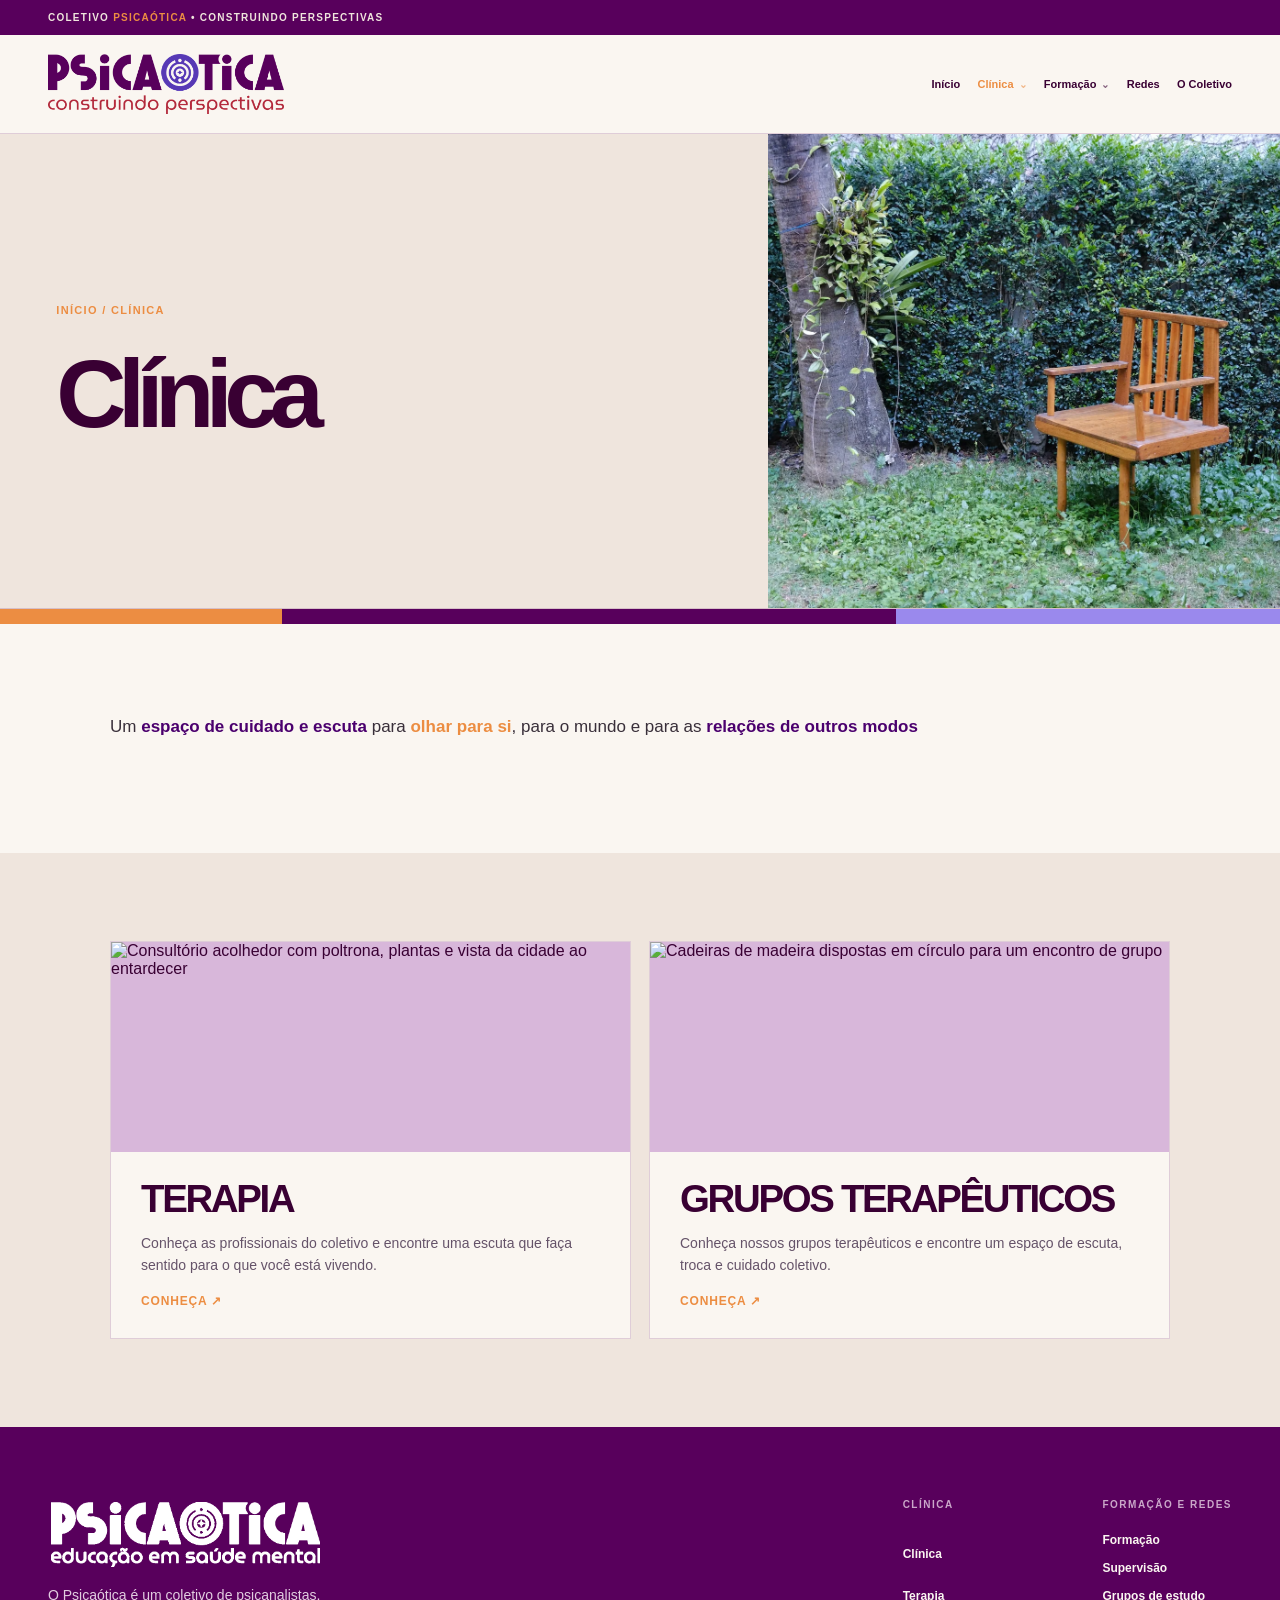
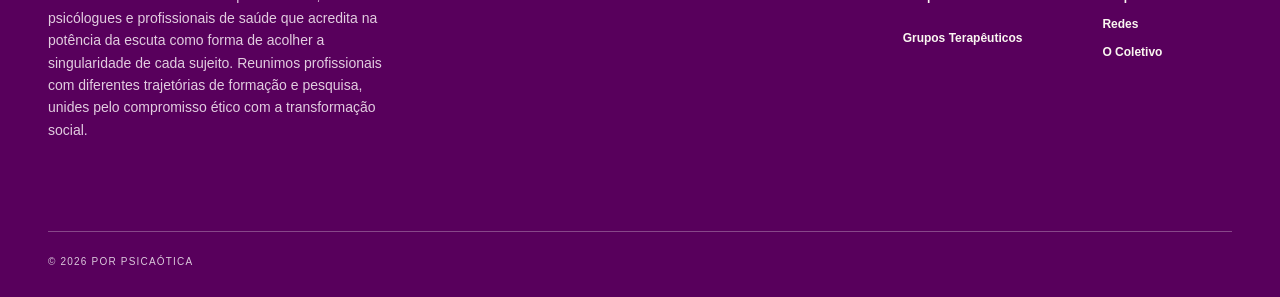
==== commit 9a1313a7: "Atualiza foto do card Grupos Terapêuticos em Clínica" ====
--- a/clinica.html
+++ b/clinica.html
@@ -1,2 +1,2 @@
 <!DOCTYPE html>
-<html lang="pt-BR"><head><meta charset="utf-8"/><meta content="width=device-width, initial-scale=1" name="viewport"/><meta content="#58005c" name="theme-color"/><meta content="O Psicaótica é um coletivo de psicanalistas, psicólogues e profissionais de saúde que acredita na potência da escuta como forma de acolher a singularidade de cada sujeito. Reunimos profissionais com diferentes trajetórias de formação e pesquisa, unides pelo compromisso ético com a transformação social." name="description"/><title>Clínica | Psicaótica</title><link href="assets/style.css" rel="stylesheet"/><link href="assets/icone.png" rel="icon" type="image/png"/></head><body><div class="topbar"><div class="container"><span>COLETIVO <b>PSICAÓTICA</b> • CONSTRUINDO PERSPECTIVAS</span></div></div><header class="header"><div class="container head-inner"><a aria-label="Página inicial Psicaótica" class="wordmark" href="index.html"><img alt="Psicaótica — construindo perspectivas" src="assets/logo.png"/></a><nav aria-label="Menu principal" class="nav" id="mainnav"><a class="" href="index.html">Início</a><div class="nav-group active"><a class="nav-root" href="clinica.html">Clínica <span class="chev">⌄</span></a><div class="subnav"><a class="" href="terapia.html">Terapia</a><a class="" href="grupos-terapeuticos.html">Grupos Terapêuticos</a></div></div><div class="nav-group"><a class="nav-root" href="formacao.html?v=20261016-2121">Formação <span class="chev">⌄</span></a><div class="subnav"><a class="" href="supervisao.html">Supervisão</a><a class="" href="grupos-de-estudo.html">Grupos de estudo</a></div></div><a class="" href="redes.html">Redes</a><a class="" href="o-coletivo.html">O Coletivo</a></nav><button aria-controls="mainnav" aria-expanded="false" aria-label="Abrir menu" class="mobile-menu" id="menubutton" type="button">☰</button></div></header><main class="site-main"><section class="inner-hero inner-photo-hero"><div class="container inner-hero-copy"><p class="eyebrow"><a href="index.html">Início</a> / Clínica</p><h1>Clínica</h1></div><div class="inner-hero-image"><img alt="Fotografia do coletivo: cadeira de madeira no jardim" src="assets/cadeira.webp"/></div></section><div aria-hidden="true" class="stripe"></div><section class="text-section clinic-intro"><div class="container"><div class="text-inner"><div class="long-copy"><p>Um <span class="destaque-roxo">espaço de cuidado e escuta</span> para <span class="destaque-laranja">olhar para si</span>, para o mundo e para as <span class="destaque-roxo">relações de outros modos</span></p></div></div></div></section><section class="text-section alt"><div class="container"><div class="text-inner"><div class="sections-grid"><a class="section-tile" href="terapia.html"><div class="tile-img"><img alt="Consultório acolhedor com poltrona, plantas e vista da cidade ao entardecer" loading="lazy" src="https://static.wixstatic.com/media/4f5306_926e09d7658e4088a570bdd4f1fd64c8~mv2.webp"/></div><div class="tile-info"><h3>TERAPIA</h3><p>Conheça as profissionais do coletivo e encontre uma escuta que faça sentido para o que você está vivendo.</p><span class="tile-link">Conheça ↗</span></div></a><a class="section-tile" href="grupos-terapeuticos.html"><div class="tile-img"><img alt="Cadeiras de madeira dispostas em círculo em uma sala" loading="lazy" src="https://static.wixstatic.com/media/4f5306_51fc5619e68e494e80b9312f40477450~mv2.jpg"/></div><div class="tile-info"><h3>GRUPOS TERAPÊUTICOS</h3><p>Conheça nossos grupos terapêuticos e encontre um espaço de escuta, troca e cuidado coletivo.</p><span class="tile-link">Conheça ↗</span></div></a></div></div></div></section></main><footer class="footer"><div class="container"><div class="footer-content"><div><div class="footer-white-logo"><img alt="Psicaótica" src="assets/logo-rodape.png"/></div><p class="footer-description">O Psicaótica é um coletivo de psicanalistas, psicólogues e profissionais de saúde que acredita na potência da escuta como forma de acolher a singularidade de cada sujeito. Reunimos profissionais com diferentes trajetórias de formação e pesquisa, unides pelo compromisso ético com a transformação social.</p></div><div class="footer-links"><div><small>Clínica</small><a href="clinica.html">Clínica</a><a href="terapia.html">Terapia</a><a href="grupos-terapeuticos.html">Grupos Terapêuticos</a></div><div><small>Formação e redes</small><a href="formacao.html?v=20261016-2121">Formação</a><a href="supervisao.html">Supervisão</a><a href="grupos-de-estudo.html">Grupos de estudo</a><a href="redes.html">Redes</a><a href="o-coletivo.html">O Coletivo</a></div></div></div><div class="footer-end"><span>© 2026 por Psicaótica</span></div></div></footer><script defer="" src="assets/menu.js"></script></body></html>+<html lang="pt-BR"><head><meta charset="utf-8"/><meta content="width=device-width, initial-scale=1" name="viewport"/><meta content="#58005c" name="theme-color"/><meta content="O Psicaótica é um coletivo de psicanalistas, psicólogues e profissionais de saúde que acredita na potência da escuta como forma de acolher a singularidade de cada sujeito. Reunimos profissionais com diferentes trajetórias de formação e pesquisa, unides pelo compromisso ético com a transformação social." name="description"/><title>Clínica | Psicaótica</title><link href="assets/style.css" rel="stylesheet"/><link href="assets/icone.png" rel="icon" type="image/png"/></head><body><div class="topbar"><div class="container"><span>COLETIVO <b>PSICAÓTICA</b> • CONSTRUINDO PERSPECTIVAS</span></div></div><header class="header"><div class="container head-inner"><a aria-label="Página inicial Psicaótica" class="wordmark" href="index.html"><img alt="Psicaótica — construindo perspectivas" src="assets/logo.png"/></a><nav aria-label="Menu principal" class="nav" id="mainnav"><a class="" href="index.html">Início</a><div class="nav-group active"><a class="nav-root" href="clinica.html">Clínica <span class="chev">⌄</span></a><div class="subnav"><a class="" href="terapia.html">Terapia</a><a class="" href="grupos-terapeuticos.html">Grupos Terapêuticos</a></div></div><div class="nav-group"><a class="nav-root" href="formacao.html?v=20261016-2121">Formação <span class="chev">⌄</span></a><div class="subnav"><a class="" href="supervisao.html">Supervisão</a><a class="" href="grupos-de-estudo.html">Grupos de estudo</a></div></div><a class="" href="redes.html">Redes</a><a class="" href="o-coletivo.html">O Coletivo</a></nav><button aria-controls="mainnav" aria-expanded="false" aria-label="Abrir menu" class="mobile-menu" id="menubutton" type="button">☰</button></div></header><main class="site-main"><section class="inner-hero inner-photo-hero"><div class="container inner-hero-copy"><p class="eyebrow"><a href="index.html">Início</a> / Clínica</p><h1>Clínica</h1></div><div class="inner-hero-image"><img alt="Fotografia do coletivo: cadeira de madeira no jardim" src="assets/cadeira.webp"/></div></section><div aria-hidden="true" class="stripe"></div><section class="text-section clinic-intro"><div class="container"><div class="text-inner"><div class="long-copy"><p>Um <span class="destaque-roxo">espaço de cuidado e escuta</span> para <span class="destaque-laranja">olhar para si</span>, para o mundo e para as <span class="destaque-roxo">relações de outros modos</span></p></div></div></div></section><section class="text-section alt"><div class="container"><div class="text-inner"><div class="sections-grid"><a class="section-tile" href="terapia.html"><div class="tile-img"><img alt="Consultório acolhedor com poltrona, plantas e vista da cidade ao entardecer" loading="lazy" src="https://static.wixstatic.com/media/4f5306_926e09d7658e4088a570bdd4f1fd64c8~mv2.webp"/></div><div class="tile-info"><h3>TERAPIA</h3><p>Conheça as profissionais do coletivo e encontre uma escuta que faça sentido para o que você está vivendo.</p><span class="tile-link">Conheça ↗</span></div></a><a class="section-tile" href="grupos-terapeuticos.html"><div class="tile-img"><img alt="Cadeiras de madeira dispostas em círculo para um encontro de grupo" loading="lazy" src="https://static.wixstatic.com/media/4f5306_318abd83104f4b95b2b83e68a53489ca~mv2.jpeg"/></div><div class="tile-info"><h3>GRUPOS TERAPÊUTICOS</h3><p>Conheça nossos grupos terapêuticos e encontre um espaço de escuta, troca e cuidado coletivo.</p><span class="tile-link">Conheça ↗</span></div></a></div></div></div></section></main><footer class="footer"><div class="container"><div class="footer-content"><div><div class="footer-white-logo"><img alt="Psicaótica" src="assets/logo-rodape.png"/></div><p class="footer-description">O Psicaótica é um coletivo de psicanalistas, psicólogues e profissionais de saúde que acredita na potência da escuta como forma de acolher a singularidade de cada sujeito. Reunimos profissionais com diferentes trajetórias de formação e pesquisa, unides pelo compromisso ético com a transformação social.</p></div><div class="footer-links"><div><small>Clínica</small><a href="clinica.html">Clínica</a><a href="terapia.html">Terapia</a><a href="grupos-terapeuticos.html">Grupos Terapêuticos</a></div><div><small>Formação e redes</small><a href="formacao.html?v=20261016-2121">Formação</a><a href="supervisao.html">Supervisão</a><a href="grupos-de-estudo.html">Grupos de estudo</a><a href="redes.html">Redes</a><a href="o-coletivo.html">O Coletivo</a></div></div></div><div class="footer-end"><span>© 2026 por Psicaótica</span></div></div></footer><script defer="" src="assets/menu.js"></script></body></html>
--- a/assets/style.css
+++ b/assets/style.css
@@ -229,3 +229,12 @@
 /* Destaques editoriais apenas nas introduções de Clínica e Grupos Terapêuticos */
 .clinic-intro .destaque-roxo,.therapeutic-groups-intro .destaque-roxo{font-weight:700;color:#4b006e}
 .clinic-intro .destaque-laranja,.therapeutic-groups-intro .destaque-laranja{font-weight:700;color:#ec8d42}
+
+/* Grupos de Estudo: dois cards editoriais sem imagem, no padrão de Redes */
+.study-options-grid{grid-template-columns:repeat(2,minmax(0,1fr))}
+.study-option-card{min-width:0;gap:12px}
+.study-option-card h3{margin-bottom:4px}
+.study-option-card p{margin:0 0 16px}
+.study-option-card .destaque-roxo{font-weight:700;color:#4b006e}
+.study-option-card .destaque-laranja{font-weight:700;color:#ec8d42}
+@media(max-width:700px){.study-options-grid{grid-template-columns:1fr}}
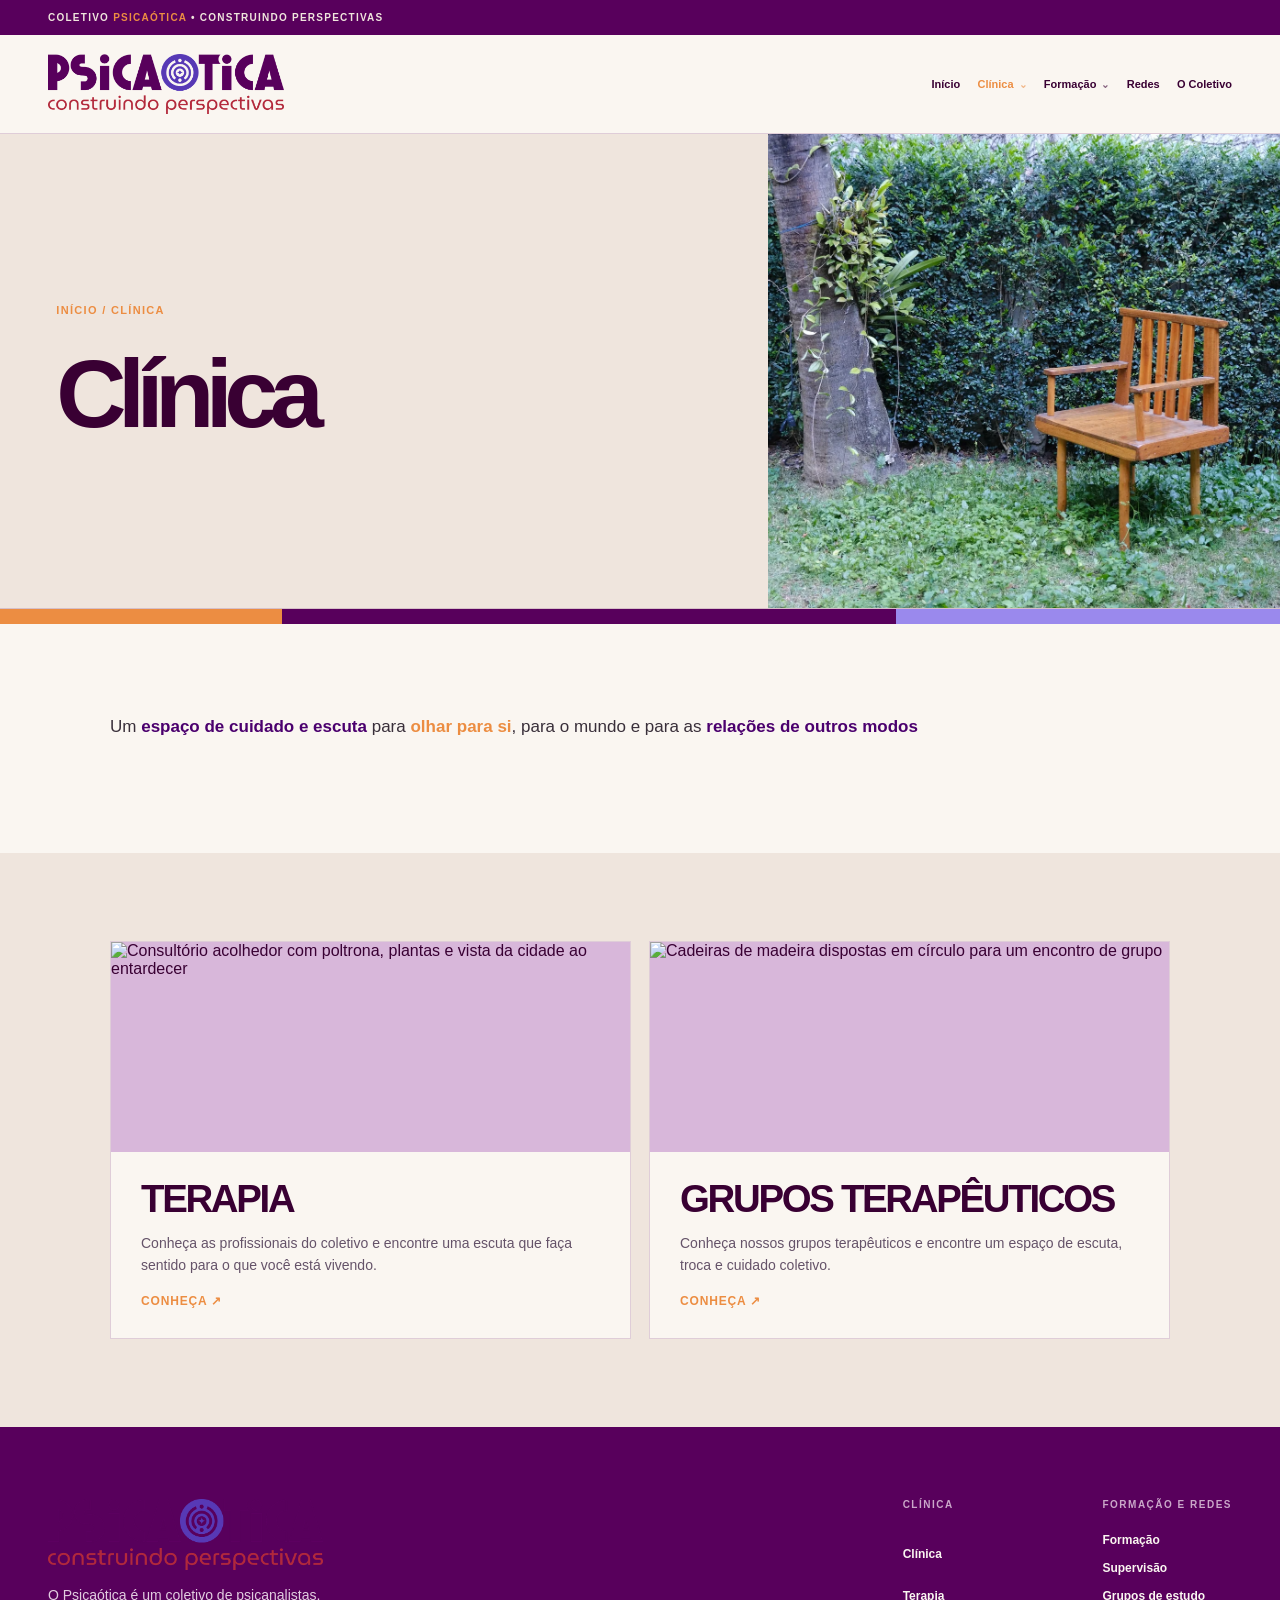
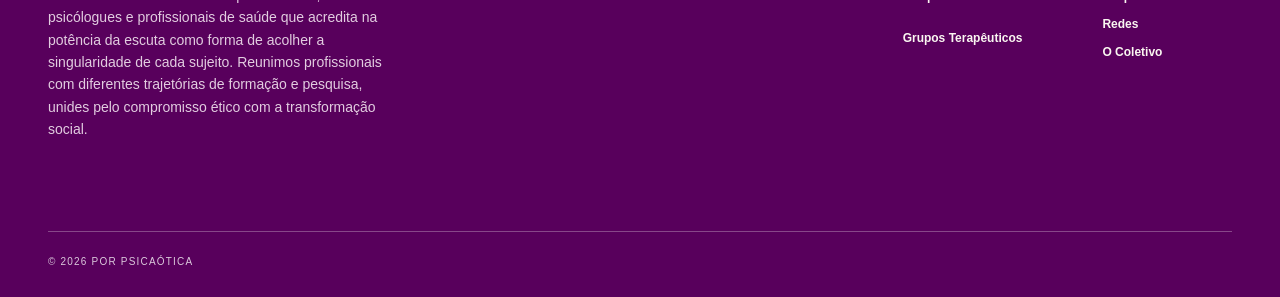
==== commit 82d5ff8b: "Usa logotipo original completo no rodapé de clinica.html" ====
--- a/clinica.html
+++ b/clinica.html
@@ -1,2 +1,2 @@
 <!DOCTYPE html>
-<html lang="pt-BR"><head><meta charset="utf-8"/><meta content="width=device-width, initial-scale=1" name="viewport"/><meta content="#58005c" name="theme-color"/><meta content="O Psicaótica é um coletivo de psicanalistas, psicólogues e profissionais de saúde que acredita na potência da escuta como forma de acolher a singularidade de cada sujeito. Reunimos profissionais com diferentes trajetórias de formação e pesquisa, unides pelo compromisso ético com a transformação social." name="description"/><title>Clínica | Psicaótica</title><link href="assets/style.css" rel="stylesheet"/><link href="assets/icone.png" rel="icon" type="image/png"/></head><body><div class="topbar"><div class="container"><span>COLETIVO <b>PSICAÓTICA</b> • CONSTRUINDO PERSPECTIVAS</span></div></div><header class="header"><div class="container head-inner"><a aria-label="Página inicial Psicaótica" class="wordmark" href="index.html"><img alt="Psicaótica — construindo perspectivas" src="assets/logo.png"/></a><nav aria-label="Menu principal" class="nav" id="mainnav"><a class="" href="index.html">Início</a><div class="nav-group active"><a class="nav-root" href="clinica.html">Clínica <span class="chev">⌄</span></a><div class="subnav"><a class="" href="terapia.html">Terapia</a><a class="" href="grupos-terapeuticos.html">Grupos Terapêuticos</a></div></div><div class="nav-group"><a class="nav-root" href="formacao.html?v=20261016-2121">Formação <span class="chev">⌄</span></a><div class="subnav"><a class="" href="supervisao.html">Supervisão</a><a class="" href="grupos-de-estudo.html">Grupos de estudo</a></div></div><a class="" href="redes.html">Redes</a><a class="" href="o-coletivo.html">O Coletivo</a></nav><button aria-controls="mainnav" aria-expanded="false" aria-label="Abrir menu" class="mobile-menu" id="menubutton" type="button">☰</button></div></header><main class="site-main"><section class="inner-hero inner-photo-hero"><div class="container inner-hero-copy"><p class="eyebrow"><a href="index.html">Início</a> / Clínica</p><h1>Clínica</h1></div><div class="inner-hero-image"><img alt="Fotografia do coletivo: cadeira de madeira no jardim" src="assets/cadeira.webp"/></div></section><div aria-hidden="true" class="stripe"></div><section class="text-section clinic-intro"><div class="container"><div class="text-inner"><div class="long-copy"><p>Um <span class="destaque-roxo">espaço de cuidado e escuta</span> para <span class="destaque-laranja">olhar para si</span>, para o mundo e para as <span class="destaque-roxo">relações de outros modos</span></p></div></div></div></section><section class="text-section alt"><div class="container"><div class="text-inner"><div class="sections-grid"><a class="section-tile" href="terapia.html"><div class="tile-img"><img alt="Consultório acolhedor com poltrona, plantas e vista da cidade ao entardecer" loading="lazy" src="https://static.wixstatic.com/media/4f5306_926e09d7658e4088a570bdd4f1fd64c8~mv2.webp"/></div><div class="tile-info"><h3>TERAPIA</h3><p>Conheça as profissionais do coletivo e encontre uma escuta que faça sentido para o que você está vivendo.</p><span class="tile-link">Conheça ↗</span></div></a><a class="section-tile" href="grupos-terapeuticos.html"><div class="tile-img"><img alt="Cadeiras de madeira dispostas em círculo para um encontro de grupo" loading="lazy" src="https://static.wixstatic.com/media/4f5306_318abd83104f4b95b2b83e68a53489ca~mv2.jpeg"/></div><div class="tile-info"><h3>GRUPOS TERAPÊUTICOS</h3><p>Conheça nossos grupos terapêuticos e encontre um espaço de escuta, troca e cuidado coletivo.</p><span class="tile-link">Conheça ↗</span></div></a></div></div></div></section></main><footer class="footer"><div class="container"><div class="footer-content"><div><div class="footer-white-logo"><img alt="Psicaótica" src="assets/logo-rodape.png"/></div><p class="footer-description">O Psicaótica é um coletivo de psicanalistas, psicólogues e profissionais de saúde que acredita na potência da escuta como forma de acolher a singularidade de cada sujeito. Reunimos profissionais com diferentes trajetórias de formação e pesquisa, unides pelo compromisso ético com a transformação social.</p></div><div class="footer-links"><div><small>Clínica</small><a href="clinica.html">Clínica</a><a href="terapia.html">Terapia</a><a href="grupos-terapeuticos.html">Grupos Terapêuticos</a></div><div><small>Formação e redes</small><a href="formacao.html?v=20261016-2121">Formação</a><a href="supervisao.html">Supervisão</a><a href="grupos-de-estudo.html">Grupos de estudo</a><a href="redes.html">Redes</a><a href="o-coletivo.html">O Coletivo</a></div></div></div><div class="footer-end"><span>© 2026 por Psicaótica</span></div></div></footer><script defer="" src="assets/menu.js"></script></body></html>+<html lang="pt-BR"><head><meta charset="utf-8"/><meta content="width=device-width, initial-scale=1" name="viewport"/><meta content="#58005c" name="theme-color"/><meta content="O Psicaótica é um coletivo de psicanalistas, psicólogues e profissionais de saúde que acredita na potência da escuta como forma de acolher a singularidade de cada sujeito. Reunimos profissionais com diferentes trajetórias de formação e pesquisa, unides pelo compromisso ético com a transformação social." name="description"/><title>Clínica | Psicaótica</title><link href="assets/style.css" rel="stylesheet"/><link href="assets/icone.png" rel="icon" type="image/png"/></head><body><div class="topbar"><div class="container"><span>COLETIVO <b>PSICAÓTICA</b> • CONSTRUINDO PERSPECTIVAS</span></div></div><header class="header"><div class="container head-inner"><a aria-label="Página inicial Psicaótica" class="wordmark" href="index.html"><img alt="Psicaótica — construindo perspectivas" src="assets/logo.png"/></a><nav aria-label="Menu principal" class="nav" id="mainnav"><a class="" href="index.html">Início</a><div class="nav-group active"><a class="nav-root" href="clinica.html">Clínica <span class="chev">⌄</span></a><div class="subnav"><a class="" href="terapia.html">Terapia</a><a class="" href="grupos-terapeuticos.html">Grupos Terapêuticos</a></div></div><div class="nav-group"><a class="nav-root" href="formacao.html?v=20261016-2121">Formação <span class="chev">⌄</span></a><div class="subnav"><a class="" href="supervisao.html">Supervisão</a><a class="" href="grupos-de-estudo.html">Grupos de estudo</a></div></div><a class="" href="redes.html">Redes</a><a class="" href="o-coletivo.html">O Coletivo</a></nav><button aria-controls="mainnav" aria-expanded="false" aria-label="Abrir menu" class="mobile-menu" id="menubutton" type="button">☰</button></div></header><main class="site-main"><section class="inner-hero inner-photo-hero"><div class="container inner-hero-copy"><p class="eyebrow"><a href="index.html">Início</a> / Clínica</p><h1>Clínica</h1></div><div class="inner-hero-image"><img alt="Fotografia do coletivo: cadeira de madeira no jardim" src="assets/cadeira.webp"/></div></section><div aria-hidden="true" class="stripe"></div><section class="text-section clinic-intro"><div class="container"><div class="text-inner"><div class="long-copy"><p>Um <span class="destaque-roxo">espaço de cuidado e escuta</span> para <span class="destaque-laranja">olhar para si</span>, para o mundo e para as <span class="destaque-roxo">relações de outros modos</span></p></div></div></div></section><section class="text-section alt"><div class="container"><div class="text-inner"><div class="sections-grid"><a class="section-tile" href="terapia.html"><div class="tile-img"><img alt="Consultório acolhedor com poltrona, plantas e vista da cidade ao entardecer" loading="lazy" src="https://static.wixstatic.com/media/4f5306_926e09d7658e4088a570bdd4f1fd64c8~mv2.webp"/></div><div class="tile-info"><h3>TERAPIA</h3><p>Conheça as profissionais do coletivo e encontre uma escuta que faça sentido para o que você está vivendo.</p><span class="tile-link">Conheça ↗</span></div></a><a class="section-tile" href="grupos-terapeuticos.html"><div class="tile-img"><img alt="Cadeiras de madeira dispostas em círculo para um encontro de grupo" loading="lazy" src="https://static.wixstatic.com/media/4f5306_3dcd0e56f42348048db9fcf22ef04af1~mv2.jpg"/></div><div class="tile-info"><h3>GRUPOS TERAPÊUTICOS</h3><p>Conheça nossos grupos terapêuticos e encontre um espaço de escuta, troca e cuidado coletivo.</p><span class="tile-link">Conheça ↗</span></div></a></div></div></div></section></main><footer class="footer"><div class="container"><div class="footer-content"><div><div class="footer-white-logo"><img alt="Psicaótica — construindo perspectivas" src="assets/logo.png"/></div><p class="footer-description">O Psicaótica é um coletivo de psicanalistas, psicólogues e profissionais de saúde que acredita na potência da escuta como forma de acolher a singularidade de cada sujeito. Reunimos profissionais com diferentes trajetórias de formação e pesquisa, unides pelo compromisso ético com a transformação social.</p></div><div class="footer-links"><div><small>Clínica</small><a href="clinica.html">Clínica</a><a href="terapia.html">Terapia</a><a href="grupos-terapeuticos.html">Grupos Terapêuticos</a></div><div><small>Formação e redes</small><a href="formacao.html?v=20261016-2121">Formação</a><a href="supervisao.html">Supervisão</a><a href="grupos-de-estudo.html">Grupos de estudo</a><a href="redes.html">Redes</a><a href="o-coletivo.html">O Coletivo</a></div></div></div><div class="footer-end"><span>© 2026 por Psicaótica</span></div></div></footer><script defer="" src="assets/menu.js"></script></body></html>
--- a/assets/style.css
+++ b/assets/style.css
@@ -238,3 +238,7 @@
 .study-option-card .destaque-roxo{font-weight:700;color:#4b006e}
 .study-option-card .destaque-laranja{font-weight:700;color:#ec8d42}
 @media(max-width:700px){.study-options-grid{grid-template-columns:1fr}}
+
+/* Formação: cartão único informativo para Grupos de Estudo */
+.formation-one-card{grid-template-columns:minmax(0,620px);justify-content:center}
+.formation-one-card .section-tile{min-height:0}
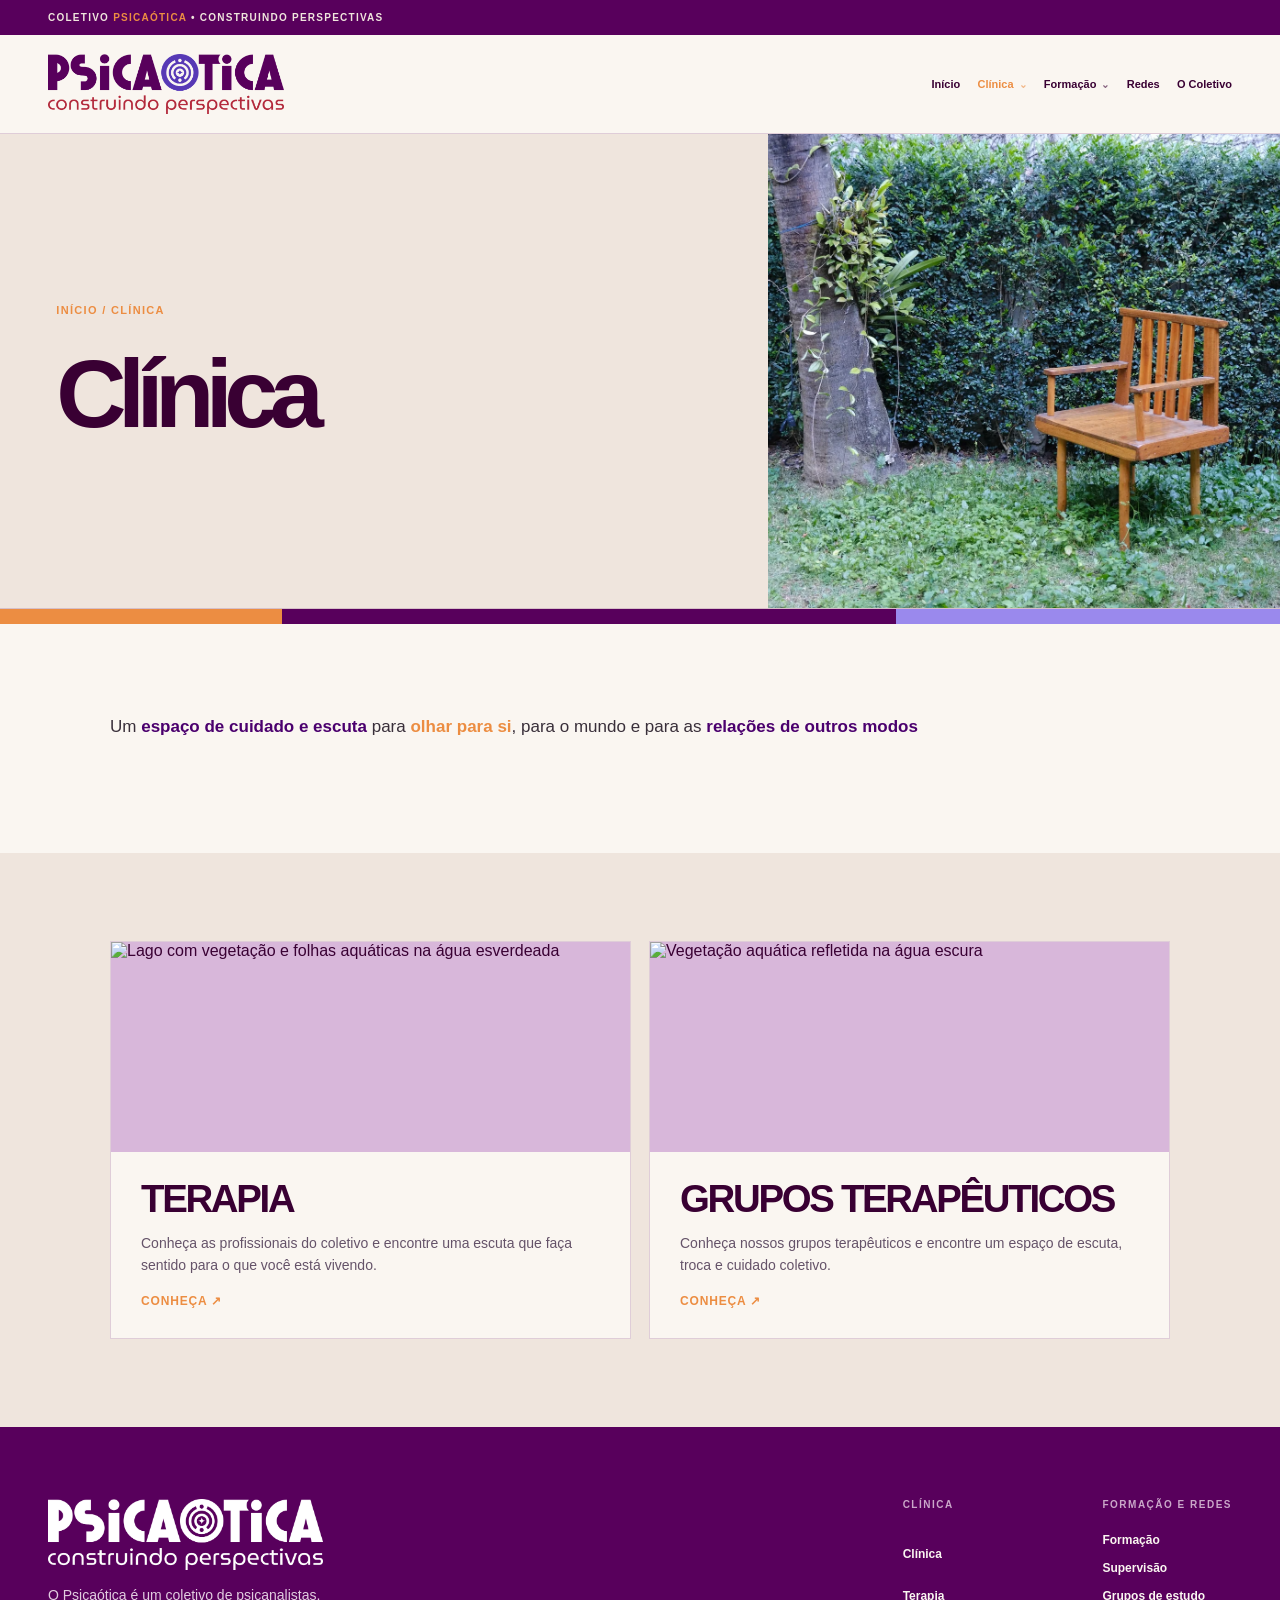
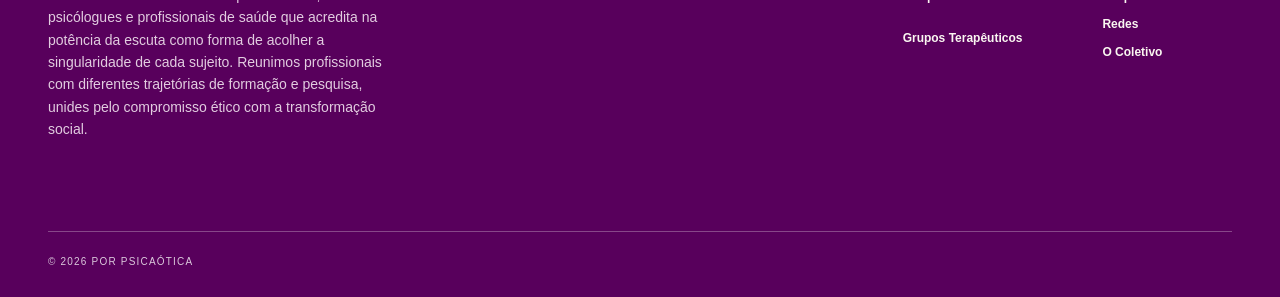
==== commit 1267f260: "Troca as duas fotografias dos cards Clínica por plantas aquáticas" ====
--- a/clinica.html
+++ b/clinica.html
@@ -1,2 +1,2 @@
 <!DOCTYPE html>
-<html lang="pt-BR"><head><meta charset="utf-8"/><meta content="width=device-width, initial-scale=1" name="viewport"/><meta content="#58005c" name="theme-color"/><meta content="O Psicaótica é um coletivo de psicanalistas, psicólogues e profissionais de saúde que acredita na potência da escuta como forma de acolher a singularidade de cada sujeito. Reunimos profissionais com diferentes trajetórias de formação e pesquisa, unides pelo compromisso ético com a transformação social." name="description"/><title>Clínica | Psicaótica</title><link href="assets/style.css" rel="stylesheet"/><link href="assets/icone.png" rel="icon" type="image/png"/></head><body><div class="topbar"><div class="container"><span>COLETIVO <b>PSICAÓTICA</b> • CONSTRUINDO PERSPECTIVAS</span></div></div><header class="header"><div class="container head-inner"><a aria-label="Página inicial Psicaótica" class="wordmark" href="index.html"><img alt="Psicaótica — construindo perspectivas" src="assets/logo.png"/></a><nav aria-label="Menu principal" class="nav" id="mainnav"><a class="" href="index.html">Início</a><div class="nav-group active"><a class="nav-root" href="clinica.html">Clínica <span class="chev">⌄</span></a><div class="subnav"><a class="" href="terapia.html">Terapia</a><a class="" href="grupos-terapeuticos.html">Grupos Terapêuticos</a></div></div><div class="nav-group"><a class="nav-root" href="formacao.html?v=20261016-2121">Formação <span class="chev">⌄</span></a><div class="subnav"><a class="" href="supervisao.html">Supervisão</a><a class="" href="grupos-de-estudo.html">Grupos de estudo</a></div></div><a class="" href="redes.html">Redes</a><a class="" href="o-coletivo.html">O Coletivo</a></nav><button aria-controls="mainnav" aria-expanded="false" aria-label="Abrir menu" class="mobile-menu" id="menubutton" type="button">☰</button></div></header><main class="site-main"><section class="inner-hero inner-photo-hero"><div class="container inner-hero-copy"><p class="eyebrow"><a href="index.html">Início</a> / Clínica</p><h1>Clínica</h1></div><div class="inner-hero-image"><img alt="Fotografia do coletivo: cadeira de madeira no jardim" src="assets/cadeira.webp"/></div></section><div aria-hidden="true" class="stripe"></div><section class="text-section clinic-intro"><div class="container"><div class="text-inner"><div class="long-copy"><p>Um <span class="destaque-roxo">espaço de cuidado e escuta</span> para <span class="destaque-laranja">olhar para si</span>, para o mundo e para as <span class="destaque-roxo">relações de outros modos</span></p></div></div></div></section><section class="text-section alt"><div class="container"><div class="text-inner"><div class="sections-grid"><a class="section-tile" href="terapia.html"><div class="tile-img"><img alt="Consultório acolhedor com poltrona, plantas e vista da cidade ao entardecer" loading="lazy" src="https://static.wixstatic.com/media/4f5306_926e09d7658e4088a570bdd4f1fd64c8~mv2.webp"/></div><div class="tile-info"><h3>TERAPIA</h3><p>Conheça as profissionais do coletivo e encontre uma escuta que faça sentido para o que você está vivendo.</p><span class="tile-link">Conheça ↗</span></div></a><a class="section-tile" href="grupos-terapeuticos.html"><div class="tile-img"><img alt="Cadeiras de madeira dispostas em círculo para um encontro de grupo" loading="lazy" src="https://static.wixstatic.com/media/4f5306_3dcd0e56f42348048db9fcf22ef04af1~mv2.jpg"/></div><div class="tile-info"><h3>GRUPOS TERAPÊUTICOS</h3><p>Conheça nossos grupos terapêuticos e encontre um espaço de escuta, troca e cuidado coletivo.</p><span class="tile-link">Conheça ↗</span></div></a></div></div></div></section></main><footer class="footer"><div class="container"><div class="footer-content"><div><div class="footer-white-logo"><img alt="Psicaótica — construindo perspectivas" src="assets/logo.png"/></div><p class="footer-description">O Psicaótica é um coletivo de psicanalistas, psicólogues e profissionais de saúde que acredita na potência da escuta como forma de acolher a singularidade de cada sujeito. Reunimos profissionais com diferentes trajetórias de formação e pesquisa, unides pelo compromisso ético com a transformação social.</p></div><div class="footer-links"><div><small>Clínica</small><a href="clinica.html">Clínica</a><a href="terapia.html">Terapia</a><a href="grupos-terapeuticos.html">Grupos Terapêuticos</a></div><div><small>Formação e redes</small><a href="formacao.html?v=20261016-2121">Formação</a><a href="supervisao.html">Supervisão</a><a href="grupos-de-estudo.html">Grupos de estudo</a><a href="redes.html">Redes</a><a href="o-coletivo.html">O Coletivo</a></div></div></div><div class="footer-end"><span>© 2026 por Psicaótica</span></div></div></footer><script defer="" src="assets/menu.js"></script></body></html>+<html lang="pt-BR"><head><meta charset="utf-8"/><meta content="width=device-width, initial-scale=1" name="viewport"/><meta content="#58005c" name="theme-color"/><meta content="O Psicaótica é um coletivo de psicanalistas, psicólogues e profissionais de saúde que acredita na potência da escuta como forma de acolher a singularidade de cada sujeito. Reunimos profissionais com diferentes trajetórias de formação e pesquisa, unides pelo compromisso ético com a transformação social." name="description"/><title>Clínica | Psicaótica</title><link href="assets/style.css" rel="stylesheet"/><link href="assets/icone.png" rel="icon" type="image/png"/></head><body><div class="topbar"><div class="container"><span>COLETIVO <b>PSICAÓTICA</b> • CONSTRUINDO PERSPECTIVAS</span></div></div><header class="header"><div class="container head-inner"><a aria-label="Página inicial Psicaótica" class="wordmark" href="index.html"><img alt="Psicaótica — construindo perspectivas" src="assets/logo.png"/></a><nav aria-label="Menu principal" class="nav" id="mainnav"><a class="" href="index.html">Início</a><div class="nav-group active"><a class="nav-root" href="clinica.html">Clínica <span class="chev">⌄</span></a><div class="subnav"><a class="" href="terapia.html">Terapia</a><a class="" href="grupos-terapeuticos.html">Grupos Terapêuticos</a></div></div><div class="nav-group"><a class="nav-root" href="formacao.html?v=20261016-2121">Formação <span class="chev">⌄</span></a><div class="subnav"><a class="" href="supervisao.html">Supervisão</a><a class="" href="grupos-de-estudo.html">Grupos de estudo</a></div></div><a class="" href="redes.html">Redes</a><a class="" href="o-coletivo.html">O Coletivo</a></nav><button aria-controls="mainnav" aria-expanded="false" aria-label="Abrir menu" class="mobile-menu" id="menubutton" type="button">☰</button></div></header><main class="site-main"><section class="inner-hero inner-photo-hero"><div class="container inner-hero-copy"><p class="eyebrow"><a href="index.html">Início</a> / Clínica</p><h1>Clínica</h1></div><div class="inner-hero-image"><img alt="Fotografia do coletivo: cadeira de madeira no jardim" src="assets/cadeira.webp"/></div></section><div aria-hidden="true" class="stripe"></div><section class="text-section clinic-intro"><div class="container"><div class="text-inner"><div class="long-copy"><p>Um <span class="destaque-roxo">espaço de cuidado e escuta</span> para <span class="destaque-laranja">olhar para si</span>, para o mundo e para as <span class="destaque-roxo">relações de outros modos</span></p></div></div></div></section><section class="text-section alt"><div class="container"><div class="text-inner"><div class="sections-grid"><a class="section-tile" href="terapia.html"><div class="tile-img"><img alt="Lago com vegetação e folhas aquáticas na água esverdeada" loading="lazy" src="https://static.wixstatic.com/media/4f5306_8f25e9fae2ab4d18aa0bbde0c430e495~mv2.jpg"/></div><div class="tile-info"><h3>TERAPIA</h3><p>Conheça as profissionais do coletivo e encontre uma escuta que faça sentido para o que você está vivendo.</p><span class="tile-link">Conheça ↗</span></div></a><a class="section-tile" href="grupos-terapeuticos.html"><div class="tile-img"><img alt="Vegetação aquática refletida na água escura" loading="lazy" src="https://static.wixstatic.com/media/4f5306_6c6f2ee8a65f4622bfa83cb1162d93fd~mv2.jpg"/></div><div class="tile-info"><h3>GRUPOS TERAPÊUTICOS</h3><p>Conheça nossos grupos terapêuticos e encontre um espaço de escuta, troca e cuidado coletivo.</p><span class="tile-link">Conheça ↗</span></div></a></div></div></div></section></main><footer class="footer"><div class="container"><div class="footer-content"><div><div class="footer-white-logo"><img alt="Psicaótica — construindo perspectivas" src="assets/logo.png"/></div><p class="footer-description">O Psicaótica é um coletivo de psicanalistas, psicólogues e profissionais de saúde que acredita na potência da escuta como forma de acolher a singularidade de cada sujeito. Reunimos profissionais com diferentes trajetórias de formação e pesquisa, unides pelo compromisso ético com a transformação social.</p></div><div class="footer-links"><div><small>Clínica</small><a href="clinica.html">Clínica</a><a href="terapia.html">Terapia</a><a href="grupos-terapeuticos.html">Grupos Terapêuticos</a></div><div><small>Formação e redes</small><a href="formacao.html?v=20261016-2121">Formação</a><a href="supervisao.html">Supervisão</a><a href="grupos-de-estudo.html">Grupos de estudo</a><a href="redes.html">Redes</a><a href="o-coletivo.html">O Coletivo</a></div></div></div><div class="footer-end"><span>© 2026 por Psicaótica</span></div></div></footer><script defer="" src="assets/menu.js"></script></body></html>
--- a/assets/style.css
+++ b/assets/style.css
@@ -12,7 +12,7 @@
 .manifesto{background:var(--deep);color:var(--cream);overflow:hidden}.manifest-grid{display:grid;grid-template-columns:1.02fr .98fr;min-height:630px}.manifest-copy{padding:95px 8% 95px max(48px,calc((100vw - 1376px)/2));display:flex;flex-direction:column;align-items:flex-start}.manifest-copy .micro{color:var(--lavender)}.manifest-copy blockquote{font-size:clamp(48px,5.2vw,77px);font-weight:900;line-height:1.04;letter-spacing:-.075em;margin:60px 0 27px}.manifest-copy blockquote em{font-family:Georgia,serif;font-weight:400;color:var(--lavender);letter-spacing:-.07em}.manifest-copy p{max-width:475px;line-height:1.68;color:#e1d1df;font-size:15px;margin:0}.manifest-photo{position:relative;overflow:hidden;min-height:560px}.manifest-photo>img{width:100%;height:100%;position:absolute;inset:0;object-fit:cover;object-position:50% 45%}.cat-caption{position:absolute;left:31px;bottom:30px;color:#fff;padding:12px 16px;background:var(--violet);font-weight:800;font-size:10px;letter-spacing:.13em;text-transform:uppercase}
 .people{padding:118px 0 120px;background:var(--paper)}.people-head{display:flex;justify-content:space-between;align-items:end;gap:40px;margin-bottom:55px}.people-head p{max-width:365px;color:#776478;font-size:14px;line-height:1.7;margin:0}.people-grid{display:grid;grid-template-columns:1fr 1fr;gap:24px}.person{display:grid;grid-template-columns:45% 55%;min-height:345px;background:var(--cream);border:1px solid var(--hair)}.person-image{min-height:345px;position:relative;overflow:hidden;background:var(--lavender)}.person-image img{width:100%;height:100%;position:absolute;inset:0;object-fit:cover;object-position:center 38%}.person:nth-child(2) .person-image img{object-position:center 26%}.person-copy{padding:34px 29px;display:flex;flex-direction:column;justify-content:flex-end}.person-copy .micro{font-size:10px;color:var(--coral)}.person-copy h3{font-size:clamp(30px,2.5vw,43px);letter-spacing:-.06em;line-height:1.05;margin:16px 0 11px}.person-copy p{font-size:13px;line-height:1.65;color:#755f72;margin:0}
 .newsletter{padding:93px 0;background:var(--lavender);color:var(--deep);position:relative;overflow:hidden}.news-layout{display:grid;grid-template-columns:1fr 1fr;gap:80px;align-items:center}.newsletter h2{font-size:clamp(53px,5.5vw,82px);line-height:.99;letter-spacing:-.075em;margin:17px 0 0}.newsletter p{font-size:18px;line-height:1.65;margin:0 0 28px;max-width:480px}.newsletter .btn{background:var(--deep);color:white;border-color:var(--deep)}.news-star{position:absolute;right:-100px;bottom:-180px;font-family:Georgia,serif;font-size:500px;line-height:1;color:rgba(88,0,92,.08);pointer-events:none}
-.footer{background:var(--violet);color:var(--paper);padding:72px 0 30px}.footer-content{display:flex;justify-content:space-between;align-items:start;gap:80px;padding-bottom:76px}.footer-white-logo{width:275px;max-width:100%}.footer-white-logo img{width:100%;height:auto}.footer-content p{max-width:350px;line-height:1.6;color:#e2cce0;font-size:14px}.footer-links{display:flex;gap:80px;font-size:12px;font-weight:700}.footer-links div{display:grid;gap:14px}.footer-links small{text-transform:uppercase;font-size:10px;color:#caa7c9;letter-spacing:.15em;margin-bottom:9px}.footer-links a:hover{text-decoration:underline}.footer-end{border-top:1px solid rgba(255,255,255,.28);padding-top:24px;display:flex;justify-content:space-between;gap:20px;font-size:10px;letter-spacing:.12em;text-transform:uppercase;color:#dbc8dc}
+.footer{background:var(--violet);color:var(--paper);padding:72px 0 30px}.footer-content{display:flex;justify-content:space-between;align-items:start;gap:80px;padding-bottom:76px}.footer-white-logo{width:275px;max-width:100%}.footer-white-logo img{width:100%;height:auto;filter:brightness(0) invert(1)}.footer-content p{max-width:350px;line-height:1.6;color:#e2cce0;font-size:14px}.footer-links{display:flex;gap:80px;font-size:12px;font-weight:700}.footer-links div{display:grid;gap:14px}.footer-links small{text-transform:uppercase;font-size:10px;color:#caa7c9;letter-spacing:.15em;margin-bottom:9px}.footer-links a:hover{text-decoration:underline}.footer-end{border-top:1px solid rgba(255,255,255,.28);padding-top:24px;display:flex;justify-content:space-between;gap:20px;font-size:10px;letter-spacing:.12em;text-transform:uppercase;color:#dbc8dc}
 .preview{position:fixed;bottom:17px;right:17px;background:#fff;color:var(--violet);border:1px solid var(--hair);padding:11px 15px;z-index:15;font-size:10px;font-weight:800;text-transform:uppercase;letter-spacing:.09em;box-shadow:0 10px 35px #0002}
 @media(max-width:1100px){.container{width:min(100% - 64px,1376px)}.nav{gap:18px}.nav a{font-size:11px}.wordmark{width:204px}.hero-left{padding-left:32px}.round-stamp{left:-55px}.manifest-copy{padding-left:32px}.intro-layout{gap:55px}.person{display:flex;flex-direction:column}.person-image{height:330px;min-height:330px}.person-copy{min-height:180px}}
 @media(max-width:760px){.container{width:min(100% - 38px,1376px)}.topbar .container span:last-child{display:none}.topbar .container{justify-content:center;font-size:9px}.head-inner{height:80px}.wordmark{width:194px}.mobile-menu{display:block}.nav{display:none;position:absolute;left:0;right:0;top:80px;background:var(--paper);padding:24px 22px 30px;flex-direction:column;align-items:stretch;gap:22px;box-shadow:0 22px 30px #39003322;border-bottom:1px solid var(--hair)}.nav.open{display:flex}.nav a{font-size:13px}.nav .navlast{text-align:center}.hero-grid{display:flex;flex-direction:column}.hero-left{padding:56px 22px 48px}.rubric{font-size:10px}.hero h1{font-size:clamp(57px,13.3vw,87px)}.hero-description{font-size:16px;margin:26px 0}.hero-foot{display:none}.hero-media{width:100%;min-height:420px;height:420px}.hero-photo{object-position:52% 48%}.round-stamp{left:16px;top:18px;width:112px;height:112px;border:9px solid var(--cream)}.round-stamp img{width:60px;height:60px}.photo-label{left:24px;bottom:25px;right:22px}.photo-label strong{font-size:49px}.photo-label span{font-size:9px}.marquee-inner{padding:13px 0}.intro{padding:80px 0}.intro-layout{display:block}.intro-right{margin-top:42px;padding-top:25px}.intro-right p{font-size:22px}.section-title{font-size:clamp(48px,10vw,68px)}.axes{padding:76px 0 85px}.axes-head{display:block;margin-bottom:30px}.axes-head p{margin-top:22px}.axes-grid{grid-template-columns:1fr;gap:12px}.axis{min-height:310px;padding:27px}.axis-text h3{font-size:60px}.axis-number{font-size:145px}.manifest-grid{display:block}.manifest-copy{padding:76px 20px 72px}.manifest-copy blockquote{font-size:clamp(48px,11vw,69px);margin:34px 0 28px}.manifest-photo{height:450px;min-height:450px}.manifest-photo>img{object-position:center 38%}.people{padding:77px 0 87px}.people-head{display:block;margin-bottom:32px}.people-head p{margin-top:23px}.people-grid{grid-template-columns:1fr}.person{display:grid;grid-template-columns:42% 58%;min-height:245px}.person-image{height:100%;min-height:245px}.person-copy{min-height:unset;padding:22px}.person-copy h3{font-size:30px}.person-copy p{font-size:12px}.newsletter{padding:75px 0}.news-layout{display:block}.newsletter h2{margin:19px 0 28px}.newsletter p{font-size:16px}.footer-content{display:block;padding-bottom:49px}.footer-links{margin-top:34px;gap:40px}.footer-end{display:block;line-height:1.8}.footer-end span{display:block}.preview{right:7px;bottom:7px;padding:8px 11px;font-size:9px}}
@@ -145,7 +145,7 @@
 @media(max-width:760px){.axes-home{padding:77px 0 88px}.axes-home .axes-head{display:block;margin-bottom:34px}.axes-home .axes-heading{font-size:clamp(45px,10.9vw,82px)}.axes-home .axes-head>p{margin:22px 0 0;max-width:450px}.axes-home .axes-grid{grid-template-columns:1fr;gap:13px}.axes-home .axis{min-height:340px;padding:28px 26px}.axes-home .axis-text h3{font-size:clamp(46px,11vw,68px)}.axes-home .axis-text p{font-size:15px}.axes-home .axis-number{font-size:156px;right:24px;top:25px}}
 @media(max-width:400px){.axes-home .axis-text h3{font-size:45px}.axes-home .axes-heading{font-size:45px}.axes-home .axis{min-height:330px}}
 /* Ajuste de largura para o título mais longo no celular */
-@media(max-width:760px){.axes-home .axis:nth-child(2) .axis-text h3{font-size:clamp(32px,8.7vw,54px);overflow-wrap:normal;letter-spacing:-.073em}}
+
 
 
 /* Agenda editorial de quatro cards na home. Os exemplos não representam eventos confirmados. */
@@ -186,14 +186,14 @@
 
 /* Agenda temporariamente oculta até a confirmação dos eventos. */
 .agenda-quatro[hidden]{display:none!important}
-/* Segundo card O COLETIVO e quarto card REDES DE COMUNICAÇÃO */
-.axes-home .axis:nth-child(2) .axis-text h3{font-size:clamp(38px,4.2vw,68px);letter-spacing:-.072em;overflow-wrap:normal}
-.axes-home .axis:nth-child(4) .axis-text h3{font-size:clamp(30px,3.75vw,59px);letter-spacing:-.073em;overflow-wrap:normal}
-@media(max-width:900px){.axes-home .axis:nth-child(2) .axis-text h3{font-size:clamp(36px,4.7vw,56px)}.axes-home .axis:nth-child(4) .axis-text h3{font-size:clamp(28px,3.7vw,46px)}}
-@media(max-width:760px){.axes-home .axis:nth-child(2) .axis-text h3{font-size:clamp(39px,9vw,60px)}.axes-home .axis:nth-child(4) .axis-text h3{font-size:clamp(28px,7.4vw,52px)}}
-@media(max-width:390px){.axes-home .axis:nth-child(4) .axis-text h3{font-size:clamp(25px,7vw,30px)}}
-
-/* Home: Clínica e O Coletivo com títulos na mesma altura da primeira linha */
+/* Títulos longos na nova ordem: Redes de Comunicação (03) e O Coletivo (04) */
+.axes-home .axis:nth-child(3) .axis-text h3{font-size:clamp(30px,3.75vw,59px);letter-spacing:-.073em;overflow-wrap:normal}
+.axes-home .axis:nth-child(4) .axis-text h3{font-size:clamp(38px,4.2vw,68px);letter-spacing:-.072em;overflow-wrap:normal}
+@media(max-width:900px){.axes-home .axis:nth-child(3) .axis-text h3{font-size:clamp(28px,3.7vw,46px)}.axes-home .axis:nth-child(4) .axis-text h3{font-size:clamp(36px,4.7vw,56px)}}
+@media(max-width:760px){.axes-home .axis:nth-child(3) .axis-text h3{font-size:clamp(28px,7.4vw,52px)}.axes-home .axis:nth-child(4) .axis-text h3{font-size:clamp(39px,9vw,60px)}}
+@media(max-width:390px){.axes-home .axis:nth-child(3) .axis-text h3{font-size:clamp(25px,7vw,30px)}}
+
+/* Home: títulos dos cards 01 e 02 alinhados na mesma altura */
 .axes-home .axes-grid>.axis:nth-child(-n+2){display:grid;grid-template-rows:auto 1fr auto}
 .axes-home .axes-grid>.axis:nth-child(-n+2) .axis-text{margin-top:0;align-self:start;padding-top:58px}
 .axes-home .axes-grid>.axis:nth-child(-n+2) .axis-footer{margin-top:0}
@@ -242,3 +242,13 @@
 /* Formação: cartão único informativo para Grupos de Estudo */
 .formation-one-card{grid-template-columns:minmax(0,620px);justify-content:center}
 .formation-one-card .section-tile{min-height:0}
+
+/* iPad/tablet: manter o selo circular da home inteiramente dentro da foto. */
+@media (min-width:761px) and (max-width:1100px){.hero .hero-media .round-stamp{left:22px}}
+
+/* Acolhimento na home: terapia? com tipografia de caminhos em laranja */
+.home-acknowledgement h2 em{font-family:Georgia,'Times New Roman',serif;font-style:italic;font-weight:400;color:var(--coral);letter-spacing:-.075em;text-transform:none}
+
+/* Acolhimento da home: manter Está procurando junto mesmo em telas pequenas */
+.home-acknowledgement h2 .acknowledgement-lead{display:inline-block;white-space:nowrap}
+@media(max-width:700px){.home-acknowledgement h2{font-size:clamp(27px,8vw,55px)}}
